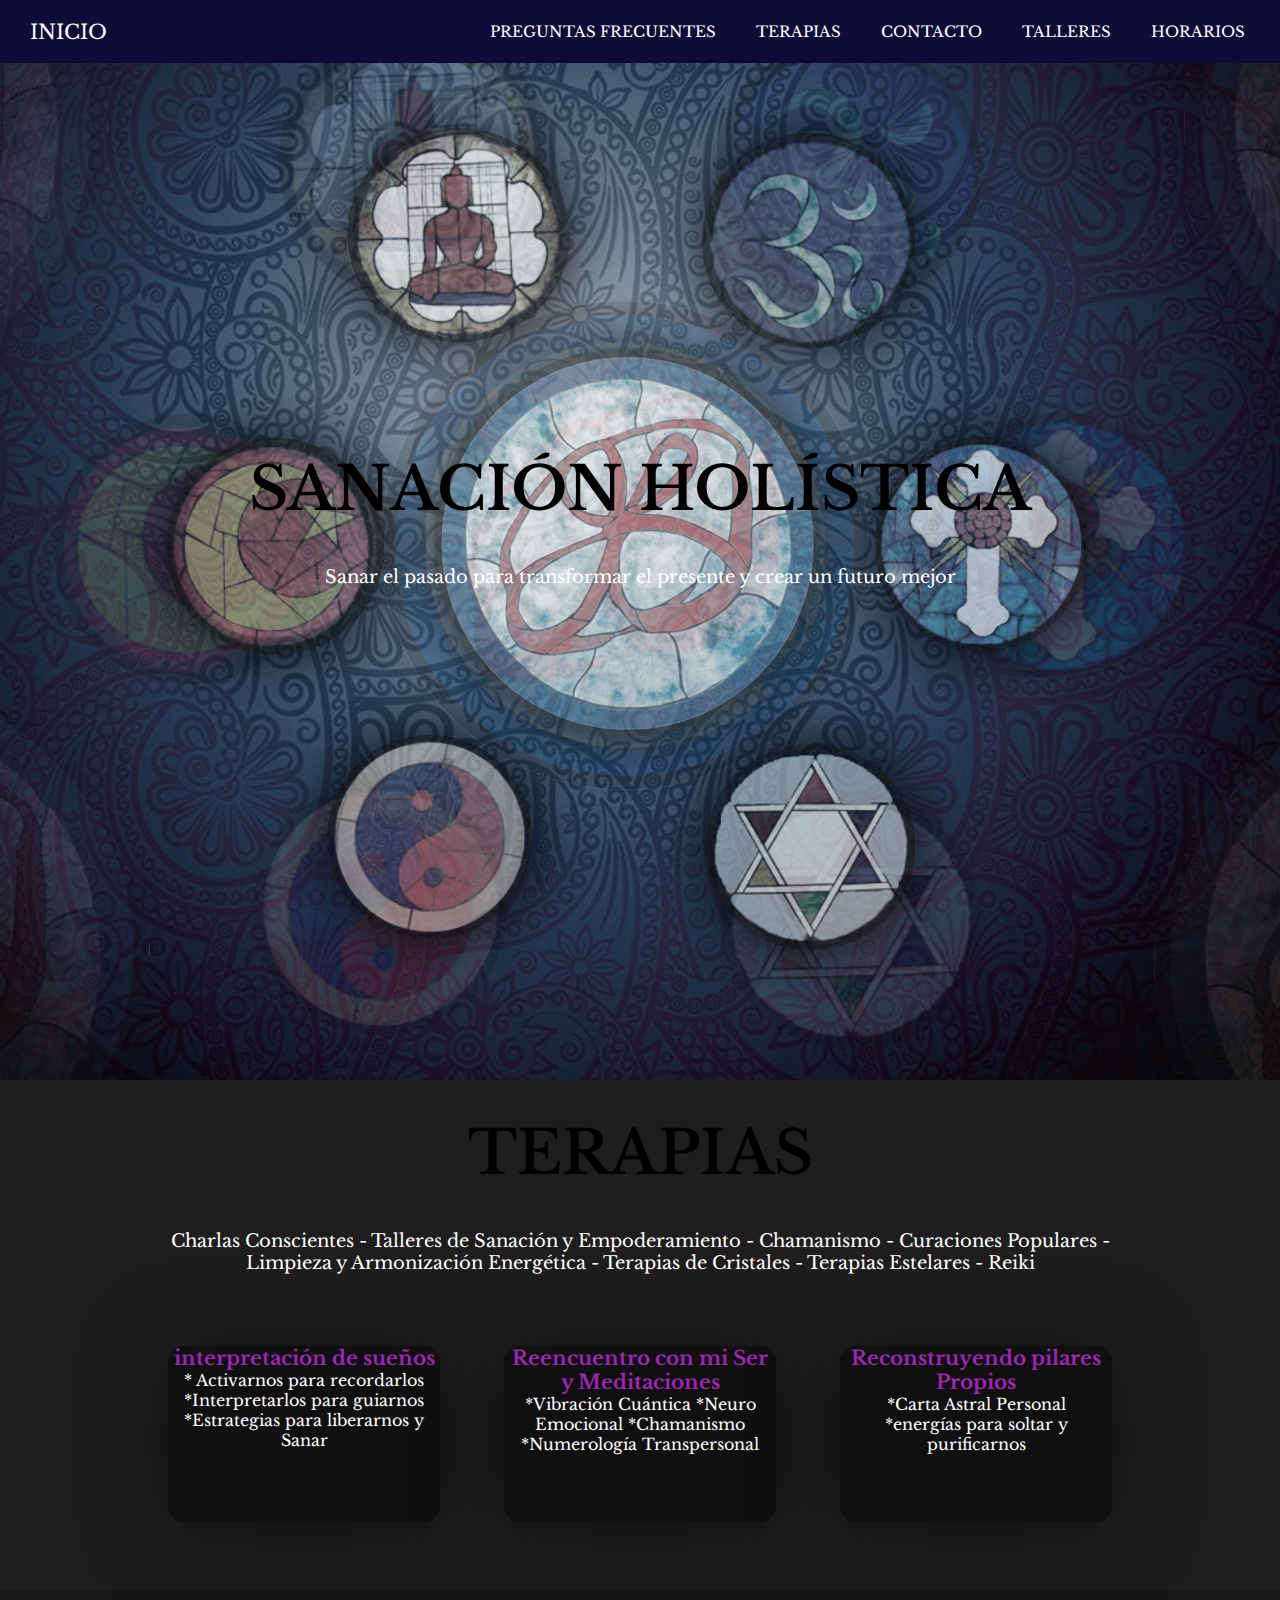
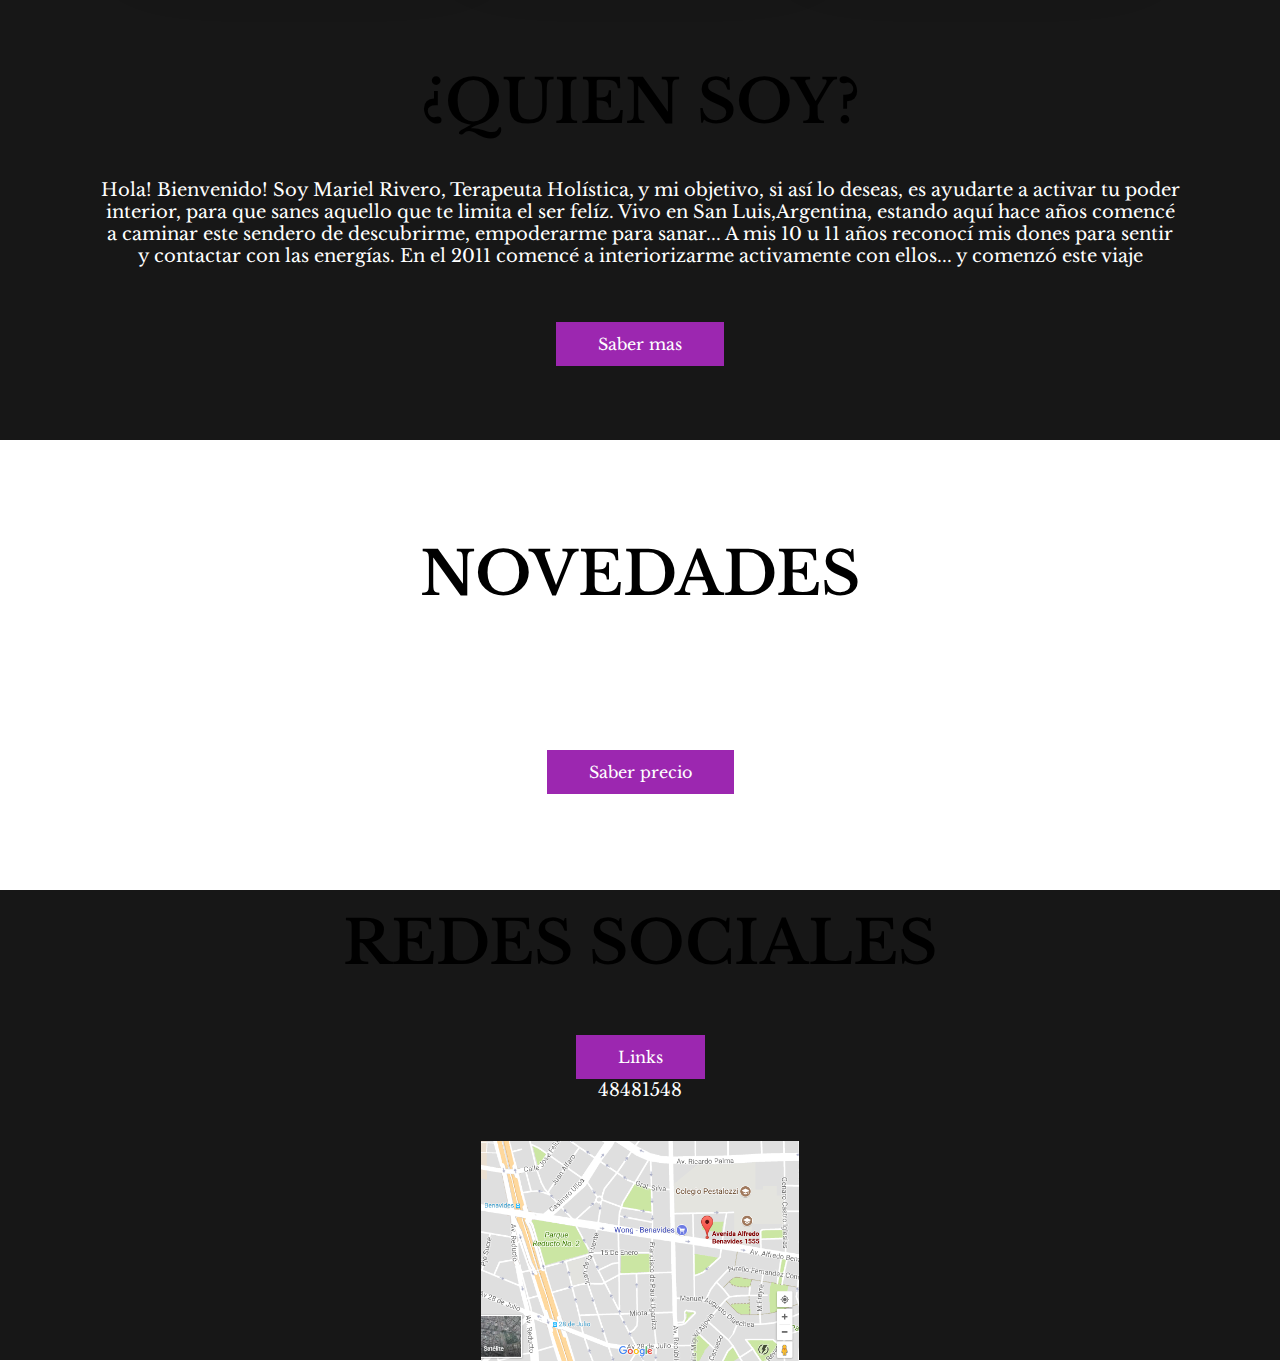
==== index.html @ 66987a34 "primer guardado" ====
<!DOCTYPE html>
<html lang="es">
<head>
    <meta charset="UTF-8">
    <meta http-equiv="X-UA-Compatible" content="IE=edge">
    <meta name="viewport" content="width=device-width, initial-scale=1.0">
    <title>Activa-tu-poder-interior</title>
    <!-- google fonts-->
   <link href="https://fonts.googleapis.com/css2?family=Assistant&family=Libre+Baskerville:ital@1&display=swap" rel="stylesheet">
    <!-- css main-->
    <link rel="stylesheet" href="./css/facha.css">
    <link rel="shortcut icon" href="img/logo-1.png" type="image/x-icon">
    <link href="https://cdn.jsdelivr.net/npm/bootstrap@5.3.0-alpha3/dist/css/bootstrap.min.css" rel="stylesheet"
    integrity="sha384-KK94CHFLLe+nY2dmCWGMq91rCGa5gtU4mk92HdvYe+M/SXH301p5ILy+dN9+nJOZ" crossorigin="anonymous">
</head>
<body>

    <div class="head">

    
        <div class="logo">
            <a href="index.html">inicio</a>
        </div>

        
        <nav class="navbar">
            
            <a href="/paginas/preguntas-frecuentes.html">preguntas frecuentes</a>
            <a href="#">Terapias</a>
            <a href="/paginas/contacto.html">Contacto</a>
            <a href="/paginas/talleres.html">talleres</a>
            <a href="#">horarios</a>
        </nav>

    </div>

    <header class="content header">
        <h2 class="titulo">SANACIÓN HOLÍSTICA</h2>
        <p>
            Sanar el pasado para transformar el presente y crear un futuro mejor
        </p>

        <!--<div class="btn-home">
            <a href="#" class="btn">Saber mas</a>-->
            
        </div>
    </header>

    <section class="content Terapias">

        <h2 class="titulo">Terapias</h2>
        <p>Charlas Conscientes -
            Talleres de Sanación y Empoderamiento -
            Chamanismo -
            Curaciones Populares -
            Limpieza y Armonización Energética -
            Terapias de Cristales -
            Terapias Estelares -
            Reiki</p>
        
        <div class="box-container">

            <div class="box">
                <i class="fab fa-angular"></i>
                <h3>interpretación de sueños</h3>
                <p>* Activarnos para recordarlos
                    *Interpretarlos para guiarnos
                    *Estrategias para liberarnos y Sanar
                </p>
            </div>
            <div class="box">
                <i class="fab fa-apple"></i>
                <h3>Reencuentro con mi Ser y Meditaciones</h3>
                <p>*Vibración Cuántica
                *Neuro Emocional
                *Chamanismo
                *Numerología Transpersonal
                </p>
            </div>
            <div class="box">
                <i class="fab fa-android"></i>
                <h3>Reconstruyendo pilares Propios</h3>
                <p>*Carta Astral Personal
                *energías para soltar y purificarnos
                </p>
            </div>

        </div>

    </section>

    <section class="content about">

        <h2 class="titulo">¿Quien Soy?
        
        </h2>
        <p>Hola! Bienvenido!
            Soy Mariel Rivero, Terapeuta  Holística, y mi objetivo,
            si así lo  deseas, es ayudarte a activar tu poder interior,
            para que sanes aquello que te limita el ser felíz.
            Vivo en San Luis,Argentina, 
            estando aquí hace años comencé a caminar este sendero de descubrirme,
             empoderarme para sanar...
             A mis 10 u 11 años reconocí mis dones para sentir y contactar con las energías.
             En el 2011 comencé a interiorizarme activamente con ellos...  y comenzó este viaje
        </p>

        <a href="#" class="btn">Saber mas</a>

    </section>

    <section class="content price">

        <article class="contain">
            <h2 class="titulo">Novedades</h2>
            <p>Lorem ipsum dolor sit amet consectetur 
                adipisicing elit. Ut soluta similique 
                quia reprehenderit eligendi aliquam. Sit 
                odio impedit quibusdam. Velit corporis, 
                optio debitis quidem ex ipsam rerum dolorem autem sequi.
            </p>

            <a href="#" class="btn">Saber precio</a>

        </article>

    </section>

    <section class="content contact">
        <h2 class="titulo">Redes Sociales</h2>
            <a href="/paginas/redes-sociales.html" class="btn">Links</a>
        <p>48481548</p>
        <figure class="map">
            <img src="img/mapa.png" height="220px" width="100%" alt="mapa">
        </figure>
    </section>
    
</body>
</html>
---- css/facha.css ----
*{
    margin: 0;
    padding: 0;
    border: 0;
    font-family:Libre Baskerville;
    font-size: 100%;
    vertical-align: baseline;
}

body {
    text-align: center;
    font-family: sans-serif;
}

.head {
    display: flex;
    align-items: center;
    justify-content: space-between;
    height: 63px;
    background: #0e0c36;
    position: fixed;
    width: 100%;
    z-index: 100;
}

.navbar {
    display: flex;
    margin-right: 15px;
    
}

.logo {
    margin-left: 30px;
}

.logo a {
    text-decoration: none;
    color: #fff;
    text-transform: uppercase;
    font-size: 20px;
}

.navbar a {
    display: block;
    padding: 20px 20px;
    color: #ffffff;
    text-decoration: none;
    text-transform: uppercase;
    font-size: 15px;
}

.navbar a:hover {
    background: #3f3f3f;
}

.header {
    display: flex;
    justify-content: center;
    align-items: center;

}

.header {
    height: 120vh !important;
    background: url(/../img/imagen-principal.jpg) no-repeat center;
    background-size: cover;
}

.titulo {
    margin-bottom: 40px;
    font-size: 60px;
    font-weight: 600;
    text-transform: uppercase;
    color: #000000;
}

p {
    margin-bottom: 40px;
    font-size: 18px;
    color: #fff;
    padding: 0 100px;
}

.btn {
    display: inline-block;
    margin-top: 15px;
    padding: 10px 40px;
    border: 2px solid #9c27b0;
    color: #fff;
    text-decoration: none;
    background: #9c27b0;
}

.btn:hover {
    background: none;
    
}

.btn-home {
    display: flex;
}

.btn-home a {
    margin: 0 10px;
}


.content {
    height: 50vh;
    display: flex;
    flex-direction: column;
    justify-content: center;
    align-items: center;
}

.Terapias {
    padding: 30px;
    background: #1f1d1d
}

.box-container {
    display: flex;
    justify-content: center;
    flex-wrap: wrap;
    text-align: center;

}

.box-container .box {
    height: 11rem;
    width: 17rem;
    background: #101010;
    text-align: center;
    border-radius: 1rem;
    box-shadow: 0 .3rem 5rem rgba(0, 0 , 0, .5);
    margin: 2rem;   
}

.box-container .box i {
    height: 3rem;
    width: 3rem;
    line-height: 3rem;
    text-align: center;
    border-radius: 50%;
    color: #fff;
    background: #9c27b0;
    font-size: 2rem;
    margin: 1rem 0;

}

.box-container .box h3 {
    font-size: 20px;
    color: #9c27b0;

}

.box-container .box p {
    padding: 0 15px;
    font-size: 16px;
}

.about {
    background: #171717;
}

.price {
    background: url(/../img/quiensoy.jpg) no-repeat center;
    background-attachment: fixed;
    background-size: cover;
    text-align: center;
}


.contact {
    padding-top: 20px;
    background: #171717;
    padding-bottom: 0;
}


@media (max-width: 768px) {

    .title {
        margin-bottom: 0;
        font-size: 40px;
    }

    .sau {
        height: 100vh;
    }

    .navbar {
        display: none;
    }
   
    
}
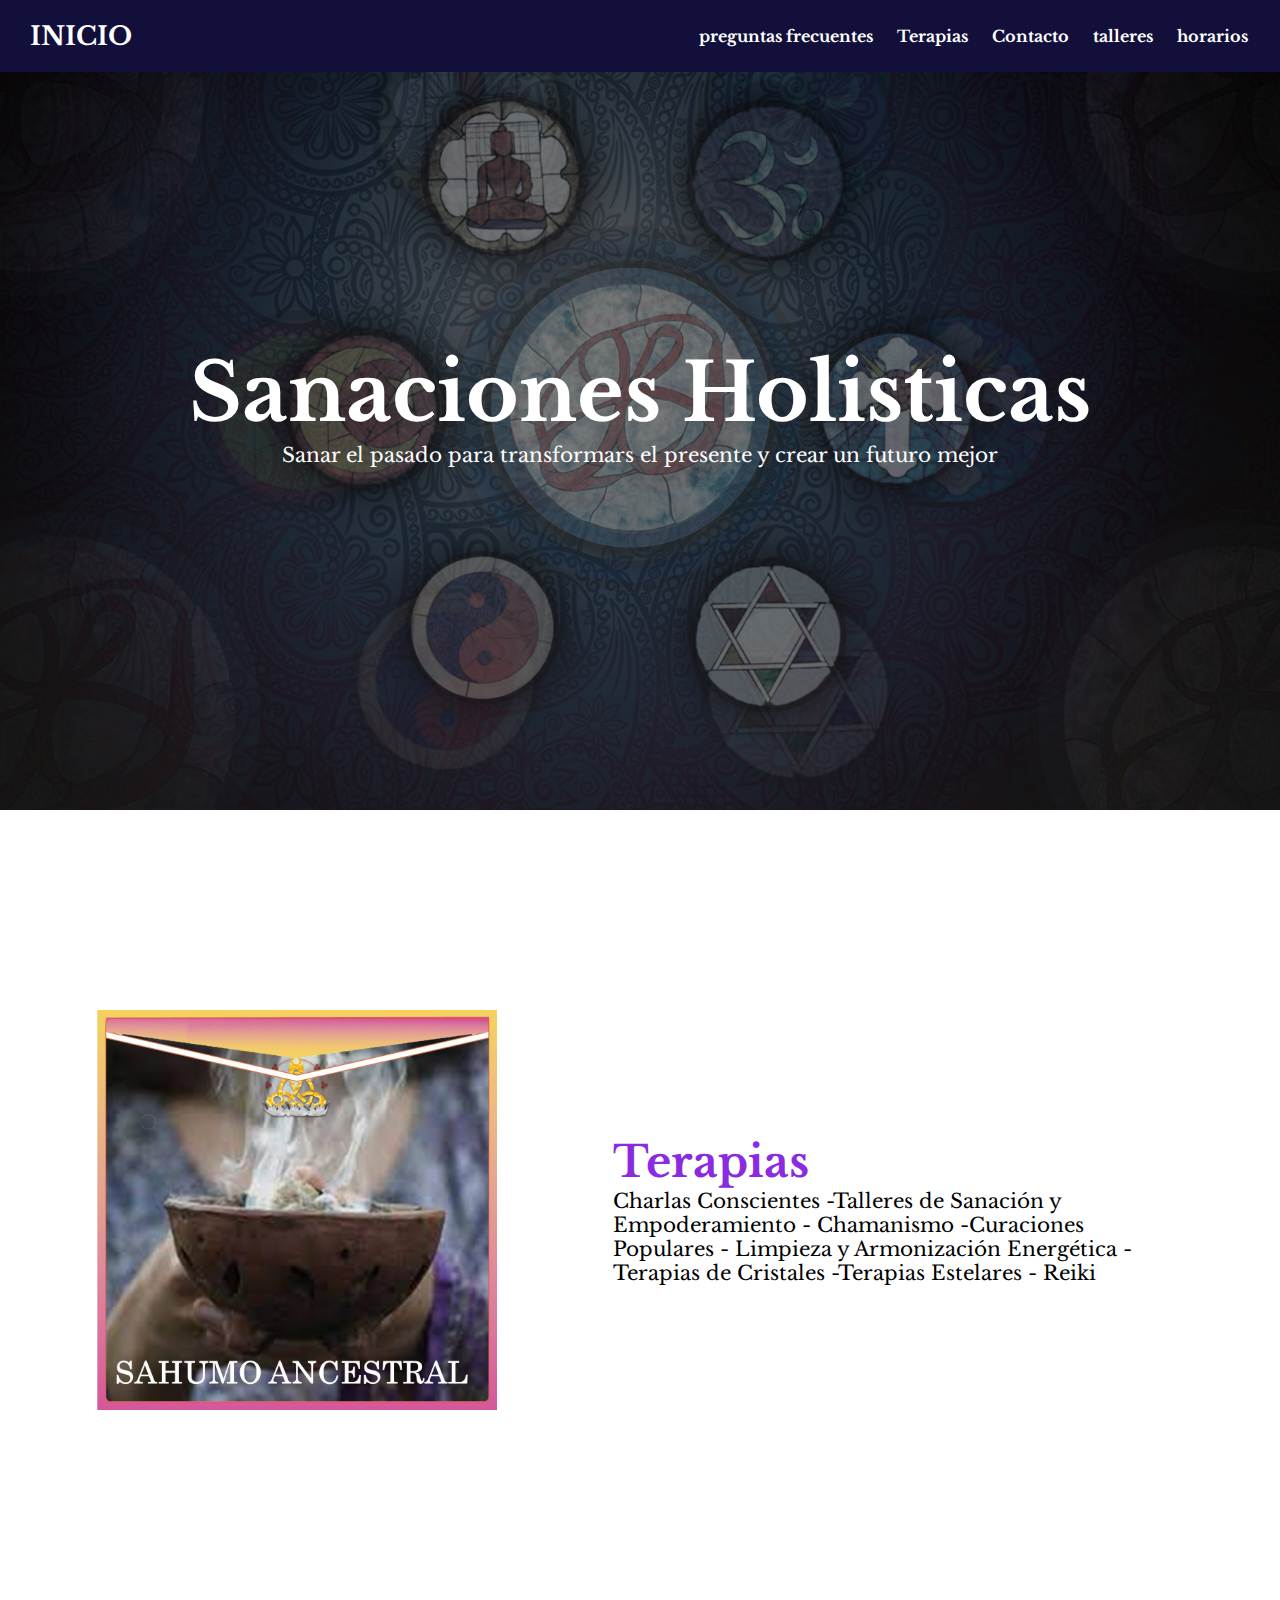
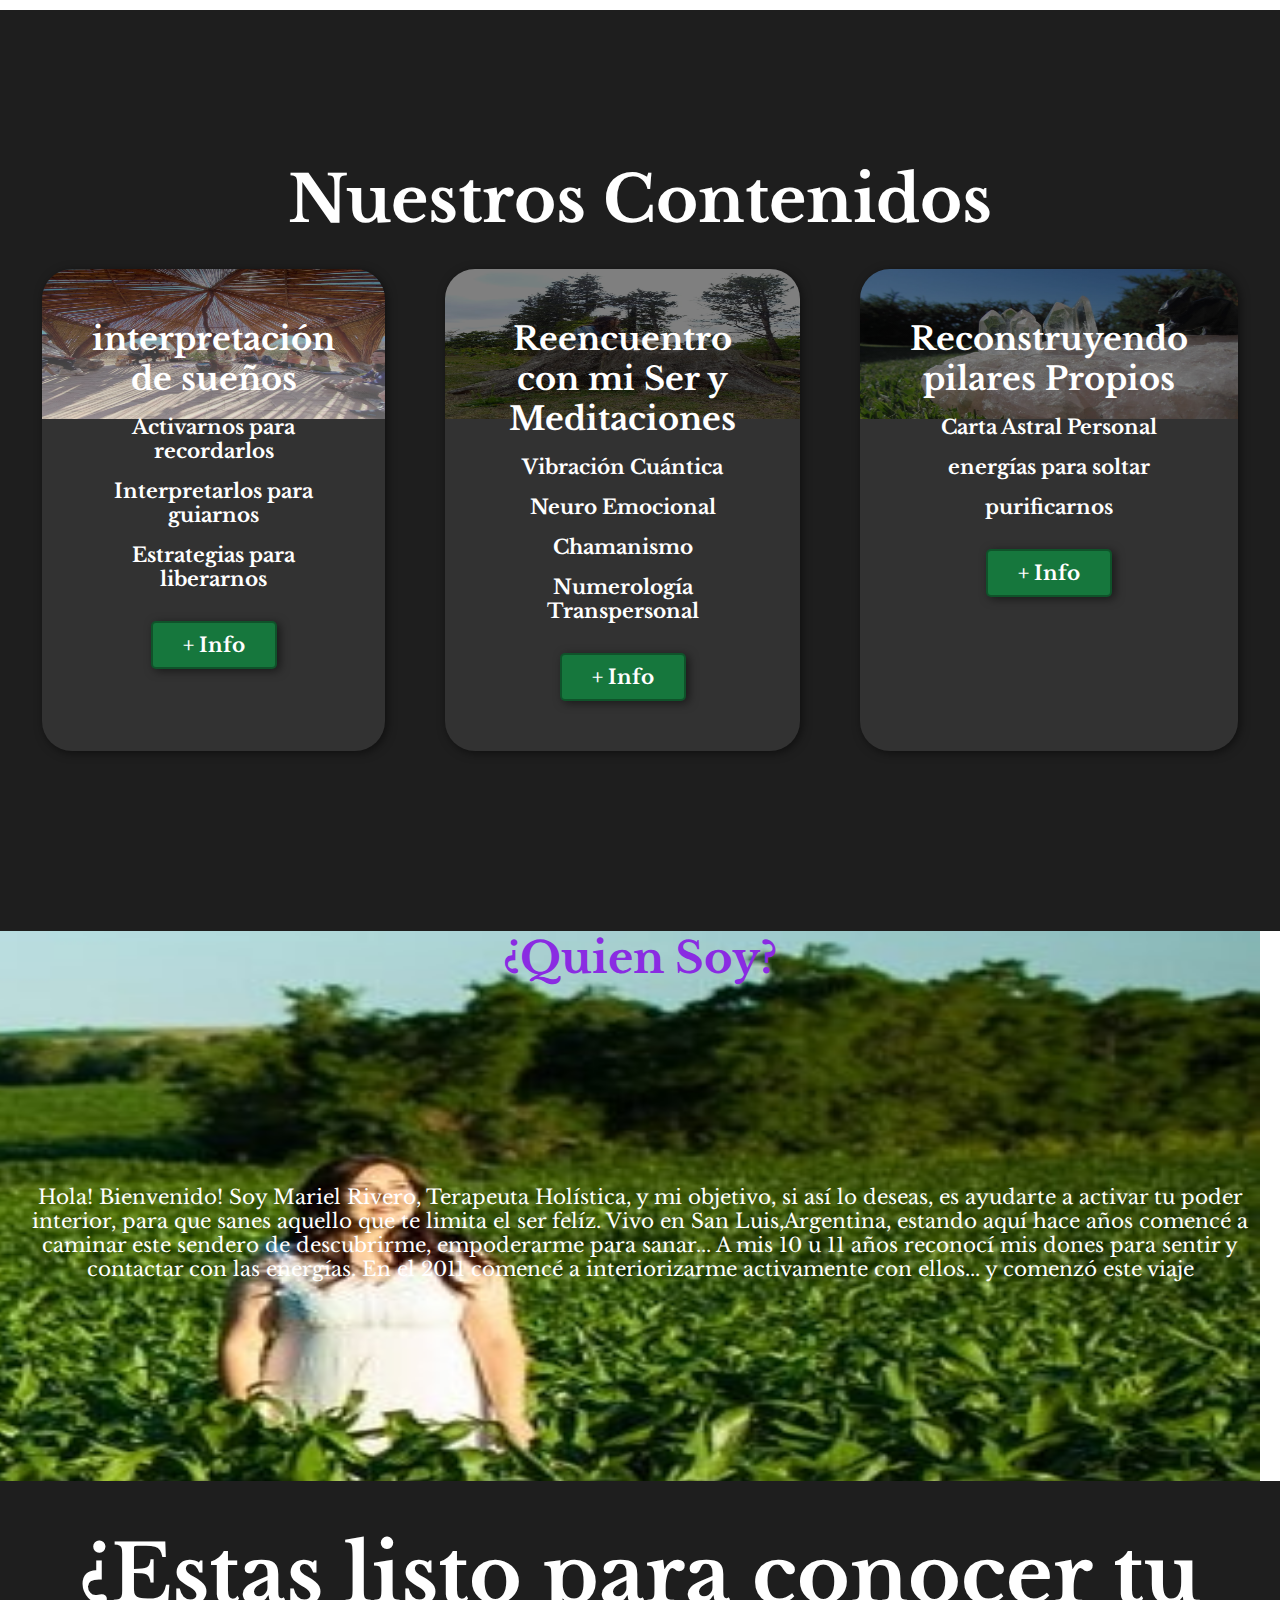
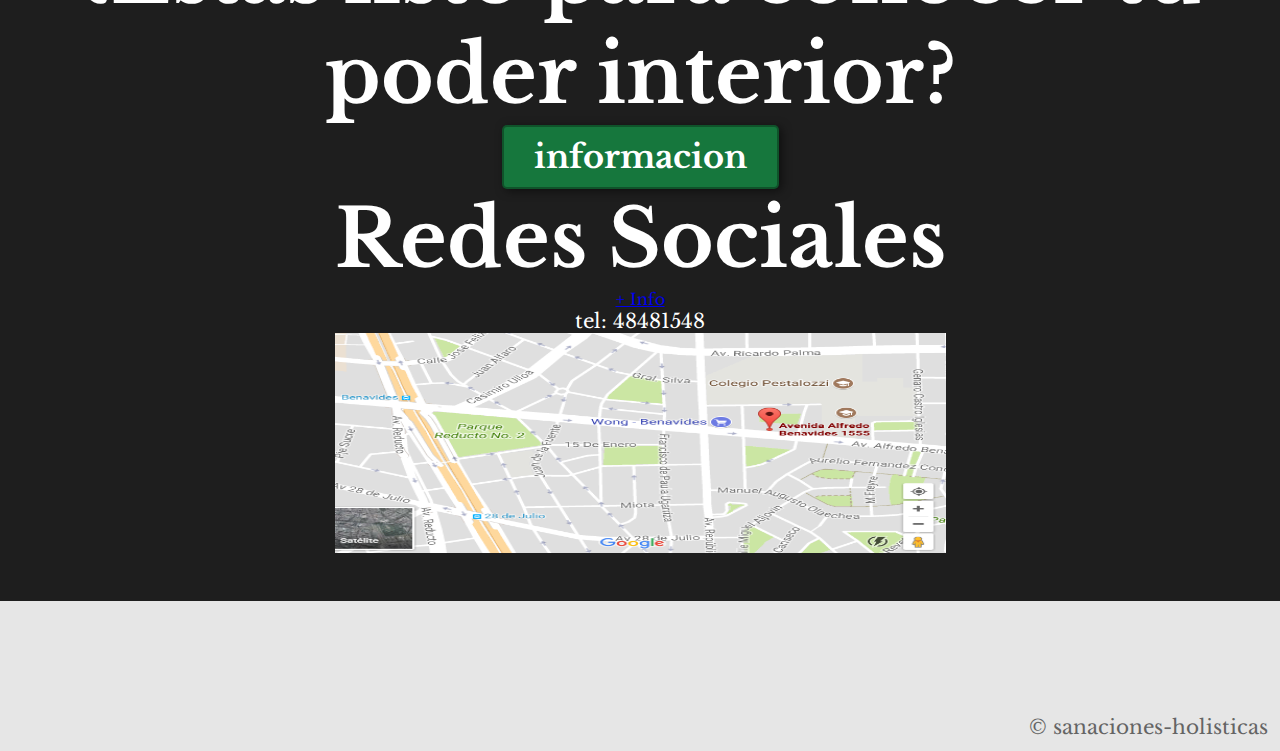
==== commit 491fcc87: "3 commit" ====
--- a/index.html
+++ b/index.html
@@ -14,8 +14,122 @@
     integrity="sha384-KK94CHFLLe+nY2dmCWGMq91rCGa5gtU4mk92HdvYe+M/SXH301p5ILy+dN9+nJOZ" crossorigin="anonymous">
 </head>
 <body>
-
-    <div class="head">
+    <header>
+         <div class="container">
+            <p class="logo">INICIO</p>
+            <nav class="navbar">
+            
+                <a href="/paginas/preguntas-frecuentes.html">preguntas frecuentes</a>
+                <a href="/paginas/terapias.html">Terapias</a>
+                <a href="/paginas/contacto.html">Contacto</a>
+                <a href="/paginas/talleres.html">talleres</a>
+                <a href="#">horarios</a>
+            </nav>
+        </div>
+    </header> 
+    <main>   
+        </section>
+            <section id="hero">
+                <h1 class="titulo">Sanaciones Holisticas</h1>
+                    <p> Sanar el pasado para transformars el presente y crear un futuro mejor
+                    </p>
+                    <!--<button>APLICÁ YA!</button>-->
+            </section>
+
+        <section id="somos-proya">
+            <div class="container">
+                <div class="img-container"></div>
+                <div class="texto">
+
+                    <h2><span class="color-acento">Terapias</span></h2>
+                    <p>Charlas Conscientes -Talleres de Sanación y Empoderamiento -
+                    Chamanismo -Curaciones Populares -
+                    Limpieza y Armonización Energética -
+                    Terapias de Cristales -Terapias Estelares -
+                    Reiki</p>
+                </div>
+            </div>
+        </section>
+
+        <section id="nuestros-contenido">
+            <div class="container">
+                <h2>Nuestros Contenidos</h2>
+                <div class="contenido">
+                        <div class="carta">
+                        <h3>interpretación de sueños</h3>
+                        <ul>
+                            <li> Activarnos para recordarlos</li>
+                            <li> Interpretarlos para guiarnos</li>
+                            <li> Estrategias para liberarnos</li>
+                        </ul>
+                        <button>+ Info</button>
+                </div>
+                <div class="carta">
+                    <h3>Reencuentro con mi Ser y Meditaciones</h3>
+                    <ul>
+                        <li> Vibración Cuántica</li>
+                        <li> Neuro Emocional</li>
+                        <li> Chamanismo</li>
+                        <li> Numerología Transpersonal</li>
+                    </ul>
+                    <button>+ Info</button>
+                </div>
+                <div class="carta">
+                    <h3>Reconstruyendo pilares Propios</h3>
+                    <ul>
+                        <li> Carta Astral Personal </li>
+                        <li> energías para soltar</li>
+                        <li> purificarnos</li>
+                    </ul>
+                    <button>+ Info</button>
+                </div>  
+            </div>
+        </div>
+        </section>
+    </main>
+    <section id="quien-soy">
+        <div class="container">
+            <h2><span class="color-acento">¿Quien Soy?</span></h2>
+                <p>Hola! Bienvenido! Soy Mariel Rivero,
+                     Terapeuta Holística, y mi objetivo,
+                      si así lo deseas, es ayudarte a activar
+                       tu poder interior, para que sanes aquello 
+                       que te limita el ser felíz. 
+                       Vivo en San Luis,Argentina,
+                        estando aquí hace años comencé 
+                        a caminar este sendero de descubrirme, 
+                        empoderarme para sanar... 
+                        A mis 10 u 11 años reconocí mis 
+                        dones para sentir y contactar con las energías.
+                         En el 2011 comencé a interiorizarme
+                          activamente con ellos... y comenzó este viaje
+                 </p>
+        </div>
+    </section>
+
+    <section id="final">
+        <h2>¿Estas listo para conocer tu poder interior?</h2>
+        <button>informacion</button>
+    
+        <div class="content contact">
+            <h2 class="titulo">Redes Sociales</h2>
+             <a href="/paginas/redes-sociales.html">+ Info</a>
+            
+                <p>tel: 48481548</p>
+                <figure class="map">
+                <img src="img/mapa.png" height="220px" width="100%" alt="mapa">
+                </figure>
+        </div>
+    </section>
+    <footer>
+        <div class="container">
+            <p>&copy; sanaciones-holisticas</p>
+        </div>
+    </footer>
+</body>
+</html>
+    
+            <!--<div class="head">
 
     
         <div class="logo">
@@ -23,18 +137,11 @@
         </div>
 
         
-        <nav class="navbar">
-            
-            <a href="/paginas/preguntas-frecuentes.html">preguntas frecuentes</a>
-            <a href="#">Terapias</a>
-            <a href="/paginas/contacto.html">Contacto</a>
-            <a href="/paginas/talleres.html">talleres</a>
-            <a href="#">horarios</a>
-        </nav>
+       
 
     </div>
 
-    <header class="content header">
+    
         <h2 class="titulo">SANACIÓN HOLÍSTICA</h2>
         <p>
             Sanar el pasado para transformar el presente y crear un futuro mejor
@@ -43,10 +150,10 @@
         <!--<div class="btn-home">
             <a href="#" class="btn">Saber mas</a>-->
             
-        </div>
-    </header>
-
-    <section class="content Terapias">
+       
+    
+
+    <!--<section class="content Terapias">
 
         <h2 class="titulo">Terapias</h2>
         <p>Charlas Conscientes -
--- a/css/facha.css
+++ b/css/facha.css
@@ -1,4 +1,5 @@
 *{
+    box-sizing: border-box;
     margin: 0;
     padding: 0;
     border: 0;
@@ -8,191 +9,357 @@
 }
 
 body {
+
     text-align: center;
     font-family: sans-serif;
 }
-
-.head {
-    display: flex;
+h1{ font-size: 5em;}
+h2{ font-size: 2.7em;}
+h3{ font-size: 2em;}
+p{ font-size: 1.25em;}
+ul{ list-style: none;}
+li{ font-size: 1.25em;}
+
+button{
+    font-size: 1.25em;
+    font-weight: bold;
+    padding: 10px 30px;
+    border-radius: 5px;
+    border: 2px solid rgba(0,0,0,0.3);
+    box-shadow: 3px 2px 10px rgba(0,0,0,0.5);
+    color: white;
+    background-color: rgb(22, 119, 61);
+}
+
+button:hover{
+    background-color: rgb(38, 217, 240);
+}
+
+.container{
+    max-width: 1400px;
+    margin: auto;
+    
+}
+
+.color-acento{ color:blueviolet; }
+
+header{
+    background-color: rgb(18, 16, 59);
+    
+}
+
+header .logo{
+   
+    margin: 0;
+    padding: 20px 30px;
+    font-weight: bold;
+    color: rgb(255, 255, 255);
+    font-size: 1.6em;
+
+}
+
+header .container{
+    display: flex;
+    flex-direction: column;
     align-items: center;
-    justify-content: space-between;
-    height: 63px;
-    background: #0e0c36;
-    position: fixed;
-    width: 100%;
-    z-index: 100;
-}
-
-.navbar {
-    display: flex;
-    margin-right: 15px;
-    
-}
-
-.logo {
-    margin-left: 30px;
-}
-
-.logo a {
+}
+
+header nav{
+    display: flex;
+    flex-direction: column;
+    text-align: center;
+    padding-bottom: 25px;
+}
+
+header a{
+    padding: 5px 12px;
     text-decoration: none;
-    color: #fff;
-    text-transform: uppercase;
-    font-size: 20px;
-}
-
-.navbar a {
-    display: block;
-    padding: 20px 20px;
-    color: #ffffff;
-    text-decoration: none;
-    text-transform: uppercase;
-    font-size: 15px;
-}
-
-.navbar a:hover {
-    background: #3f3f3f;
-}
-
-.header {
-    display: flex;
+    font-weight: bold;
+    color: rgb(255, 255, 255);
+}
+
+header a:hover{
+    color: blueviolet;
+}
+
+
+#hero{
+    display: flex;
+    align-items: center;
     justify-content: center;
-    align-items: center;
-
-}
-
-.header {
-    height: 120vh !important;
-    background: url(/../img/imagen-principal.jpg) no-repeat center;
+    text-align: center;
+    flex-direction: column;
+    height: 90vh;
+    background-image: linear-gradient(
+        0deg,
+        rgba(33, 32, 32, 0.5),
+        rgba(0, 0, 0, 0.5)
+    )
+    ,url("/../img/imagen-principal.png");
+    background-repeat: no-repeat;
     background-size: cover;
-}
-
-.titulo {
-    margin-bottom: 40px;
-    font-size: 60px;
-    font-weight: 600;
-    text-transform: uppercase;
-    color: #000000;
-}
-
-p {
-    margin-bottom: 40px;
-    font-size: 18px;
-    color: #fff;
-    padding: 0 100px;
-}
-
-.btn {
-    display: inline-block;
-    margin-top: 15px;
-    padding: 10px 40px;
-    border: 2px solid #9c27b0;
-    color: #fff;
-    text-decoration: none;
-    background: #9c27b0;
-}
-
-.btn:hover {
-    background: none;
-    
-}
-
-.btn-home {
-    display: flex;
-}
-
-.btn-home a {
-    margin: 0 10px;
-}
-
-
-.content {
-    height: 50vh;
+    background-position: center center;
+}
+
+#hero h1{
+    color: rgb(255, 255, 255);
+}
+#hero p{
+    color: white;
+}
+
+#hero button{
+    font-size: 1em;
+}
+
+#somos-proya .container{
+    text-align: center;
+    padding: 200px 12px;
+}
+
+#nuestros-contenido{
+    background-color: rgb(30,30,30);
+    color: white;
+    text-align: center;
+}
+
+#nuestros-contenido .container{
+    padding: 150px 12px;
+}
+
+#nuestros-contenido h2{
+    margin-top: 0;
+    font-size: 3.2em;
+}
+
+#nuestros-contenido ul{
+    color: rgb(255, 255, 255); ;
+}
+#nuestros-contenido li{
+    margin: 16px 0px;
+    font-weight: bold;
+}
+#nuestros-contenido .carta{
+    background-position: center center;
+    background-size: cover;
+    padding: 50px 0px;
+    margin: 30px;
+    border-radius: 30px;
+}
+
+.carta:first-child{
+    background-image: linear-gradient(
+        0deg,
+        rgba(210, 205, 205, 0.5),
+        rgba(0,0,0,0.5)
+    )
+    ,url("/../img/interpretacion-de-sueños.png");
+
+}
+
+.carta:nth-child(2){
+    background-image: linear-gradient(
+        0deg,
+        rgba(0,0,0,0.5),
+        rgba(0,0,0,0.5)
+    )
+    ,url("/../img/meditacion.png");
+}
+
+.carta:nth-child(3){
+    background-image: linear-gradient(
+        0deg,
+        rgba(0,0,0,0.5),
+        rgba(0,0,0,0.5)
+    )
+    ,url("/../img/pilares.png");
+
+}
+
+#caracteristicas .container{
+    text-align: center;
+    padding: 250px 12px;
+}
+
+#caracteristicas p{
+    margin: 16px 0px;
+    font-weight: bold;
+}
+
+#final{
     display: flex;
     flex-direction: column;
     justify-content: center;
     align-items: center;
-}
-
-.Terapias {
-    padding: 30px;
-    background: #1f1d1d
-}
-
-.box-container {
+    text-align: center;
+    background-color: rgb(30,30,30);
+    color: white;
+    height: 80vh;
+}
+
+#final h2{
+    font-size: 6vw;
+}
+
+#final button{
+    font-size: 5vw;
+}
+
+footer{
+    background-color: rgb(230,230,230);
+}
+
+footer p{
+    margin: 0;
+    padding: 12px;
+    color: rgb(100,100,100);
+}
+
+footer .container{
+    height: 150px;
     display: flex;
     justify-content: center;
-    flex-wrap: wrap;
-    text-align: center;
-
-}
-
-.box-container .box {
-    height: 11rem;
-    width: 17rem;
-    background: #101010;
-    text-align: center;
-    border-radius: 1rem;
-    box-shadow: 0 .3rem 5rem rgba(0, 0 , 0, .5);
-    margin: 2rem;   
-}
-
-.box-container .box i {
-    height: 3rem;
-    width: 3rem;
-    line-height: 3rem;
-    text-align: center;
-    border-radius: 50%;
-    color: #fff;
-    background: #9c27b0;
-    font-size: 2rem;
-    margin: 1rem 0;
-
-}
-
-.box-container .box h3 {
-    font-size: 20px;
-    color: #9c27b0;
-
-}
-
-.box-container .box p {
-    padding: 0 15px;
-    font-size: 16px;
-}
-
-.about {
-    background: #171717;
-}
-
-.price {
-    background: url(/../img/quiensoy.jpg) no-repeat center;
-    background-attachment: fixed;
-    background-size: cover;
-    text-align: center;
-}
-
-
-.contact {
-    padding-top: 20px;
-    background: #171717;
-    padding-bottom: 0;
-}
-
-
-@media (max-width: 768px) {
-
-    .title {
-        margin-bottom: 0;
-        font-size: 40px;
-    }
-
-    .sau {
-        height: 100vh;
-    }
-
-    .navbar {
-        display: none;
-    }
-   
-    
-}
+    align-items: flex-end;
+}
+
+@media (min-width: 850px){
+    header{
+        position: fixed;
+        width: 100%;
+    }
+
+    header .container{
+        flex-direction: row;
+        justify-content: space-between;
+    }
+
+    header nav{
+        flex-direction: row;
+        padding-bottom: 0;
+        padding-right: 20px;
+    }
+
+    #hero h1{
+        font-size: 5em;
+    }
+
+    #somos-proya .container{
+        display: flex;
+        justify-content: space-evenly;
+    }
+
+    #somos-proya .texto{
+        width: 50%;
+        max-width: 600px;
+        text-align: initial;
+        padding-left: 30px;
+        display: flex;
+        flex-direction: column;
+        justify-content: center;
+    }
+
+    #somos-proya h2{
+        margin-top: 0px;
+    }
+
+    #somos-proya .img-container{
+        background-image: url("/../img/terapias.png");
+        background-size: cover;
+        background-position: center center;
+        height: 400px;
+        width: 400px; 
+    }
+
+    #nuestros-contenido .contenido{
+        display: flex;
+        justify-content: center;
+    }
+
+    #nuestros-contenido ul{
+        display: block;
+        margin-bottom: 30px;
+    }
+
+    #nuestros-contenido h2{
+        font-size: 4em;
+    }
+
+    #nuestros-contenido h3{
+        margin-top: 0;
+    }
+
+    #nuestros-contenido .carta{
+        padding: 50px;
+        background-size: 100% 150px;
+        background-repeat: no-repeat;
+        background-position-y: 0;
+        background-color: rgba(50, 50, 50, 1);
+        box-shadow: 2px 2px 10px rgba(0,0,0,0.5);
+    }
+
+    .carta:first-child{
+        background-image: linear-gradient(
+            0deg,
+            rgba(0,0,0,0.5),
+            rgba(0,0,0,0.5)
+        )
+        ,urlurl("/../img/interpretacion-de-sueños.png");
+
+    }
+
+    .carta:nth-child(2){
+        background-image: linear-gradient(
+            0deg,
+            rgba(0,0,0,0.5),
+            rgba(0,0,0,0.5)
+        )
+        ,url("/../img/meditacion.png");
+    }
+
+    .carta:nth-child(3){
+        background-image: linear-gradient(
+            0deg,
+            rgba(0,0,0,0.5),
+            rgba(0,0,0,0.5)
+        )
+        ,url("/../img/pilares.png");
+
+    }
+
+    #quien-soy{
+        background-image: url("/../img/quiensoy.png");
+        background-repeat: no-repeat;
+        background-size: 1740px 680px;
+        background-position: calc(100vw - 1760px);
+    }
+
+    #quien-soy .container{
+        text-align: center;
+        
+    }
+
+    #quien-soy p{
+        
+        text-align: center;
+        padding: 200px 12px;
+        color: rgb(255, 255, 255);
+    }
+
+    #final h2{
+        font-size: 5em;
+    }
+
+    #final button{
+        font-size: 2em;
+    }
+
+    footer .container{
+        justify-content: flex-end;
+    }
+}
+
+@media (min-width: 1200px) {
+    #caracteristicas{
+        background-position-x: calc(100vw - 800px);
+    }
+}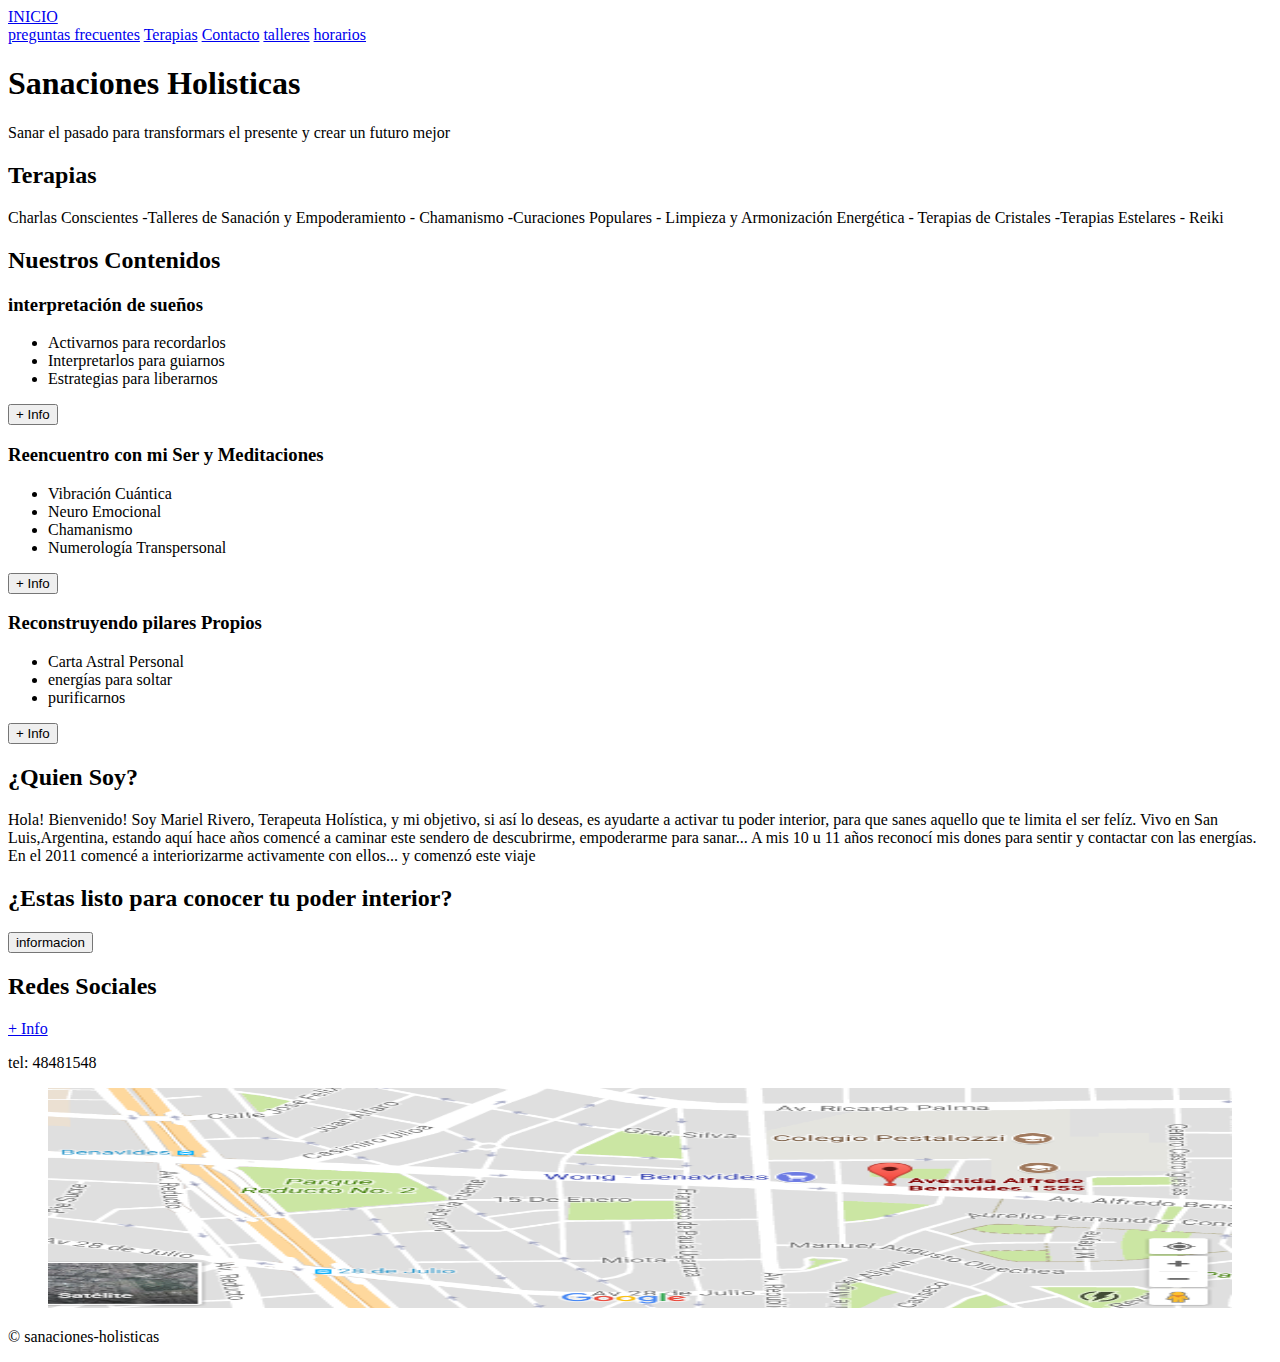
==== commit 3e4f283c: "Updated" ====
--- a/index.html
+++ b/index.html
@@ -8,7 +8,7 @@
     <!-- google fonts-->
    <link href="https://fonts.googleapis.com/css2?family=Assistant&family=Libre+Baskerville:ital@1&display=swap" rel="stylesheet">
     <!-- css main-->
-    <link rel="stylesheet" href="./css/facha.css">
+    <link rel="stylesheet" href="./css/style.css">
     <link rel="shortcut icon" href="img/logo-1.png" type="image/x-icon">
     <link href="https://cdn.jsdelivr.net/npm/bootstrap@5.3.0-alpha3/dist/css/bootstrap.min.css" rel="stylesheet"
     integrity="sha384-KK94CHFLLe+nY2dmCWGMq91rCGa5gtU4mk92HdvYe+M/SXH301p5ILy+dN9+nJOZ" crossorigin="anonymous">
@@ -16,13 +16,14 @@
 <body>
     <header>
          <div class="container">
-            <p class="logo">INICIO</p>
+            
+            <a href="../index.html" class="logo">INICIO</a>
             <nav class="navbar">
             
-                <a href="/paginas/preguntas-frecuentes.html">preguntas frecuentes</a>
-                <a href="/paginas/terapias.html">Terapias</a>
-                <a href="/paginas/contacto.html">Contacto</a>
-                <a href="/paginas/talleres.html">talleres</a>
+                <a href="./pages/preguntas-frecuentes.html">preguntas frecuentes</a>
+                <a href="./pages/terapias.html">Terapias</a>
+                <a href="./pages/contacto.html">Contacto</a>
+                <a href="./pages/talleres.html">talleres</a>
                 <a href="#">horarios</a>
             </nav>
         </div>
@@ -128,119 +129,4 @@
     </footer>
 </body>
 </html>
-    
-            <!--<div class="head">
-
-    
-        <div class="logo">
-            <a href="index.html">inicio</a>
-        </div>
-
-        
-       
-
-    </div>
-
-    
-        <h2 class="titulo">SANACIÓN HOLÍSTICA</h2>
-        <p>
-            Sanar el pasado para transformar el presente y crear un futuro mejor
-        </p>
-
-        <!--<div class="btn-home">
-            <a href="#" class="btn">Saber mas</a>-->
-            
-       
-    
-
-    <!--<section class="content Terapias">
-
-        <h2 class="titulo">Terapias</h2>
-        <p>Charlas Conscientes -
-            Talleres de Sanación y Empoderamiento -
-            Chamanismo -
-            Curaciones Populares -
-            Limpieza y Armonización Energética -
-            Terapias de Cristales -
-            Terapias Estelares -
-            Reiki</p>
-        
-        <div class="box-container">
-
-            <div class="box">
-                <i class="fab fa-angular"></i>
-                <h3>interpretación de sueños</h3>
-                <p>* Activarnos para recordarlos
-                    *Interpretarlos para guiarnos
-                    *Estrategias para liberarnos y Sanar
-                </p>
-            </div>
-            <div class="box">
-                <i class="fab fa-apple"></i>
-                <h3>Reencuentro con mi Ser y Meditaciones</h3>
-                <p>*Vibración Cuántica
-                *Neuro Emocional
-                *Chamanismo
-                *Numerología Transpersonal
-                </p>
-            </div>
-            <div class="box">
-                <i class="fab fa-android"></i>
-                <h3>Reconstruyendo pilares Propios</h3>
-                <p>*Carta Astral Personal
-                *energías para soltar y purificarnos
-                </p>
-            </div>
-
-        </div>
-
-    </section>
-
-    <section class="content about">
-
-        <h2 class="titulo">¿Quien Soy?
-        
-        </h2>
-        <p>Hola! Bienvenido!
-            Soy Mariel Rivero, Terapeuta  Holística, y mi objetivo,
-            si así lo  deseas, es ayudarte a activar tu poder interior,
-            para que sanes aquello que te limita el ser felíz.
-            Vivo en San Luis,Argentina, 
-            estando aquí hace años comencé a caminar este sendero de descubrirme,
-             empoderarme para sanar...
-             A mis 10 u 11 años reconocí mis dones para sentir y contactar con las energías.
-             En el 2011 comencé a interiorizarme activamente con ellos...  y comenzó este viaje
-        </p>
-
-        <a href="#" class="btn">Saber mas</a>
-
-    </section>
-
-    <section class="content price">
-
-        <article class="contain">
-            <h2 class="titulo">Novedades</h2>
-            <p>Lorem ipsum dolor sit amet consectetur 
-                adipisicing elit. Ut soluta similique 
-                quia reprehenderit eligendi aliquam. Sit 
-                odio impedit quibusdam. Velit corporis, 
-                optio debitis quidem ex ipsam rerum dolorem autem sequi.
-            </p>
-
-            <a href="#" class="btn">Saber precio</a>
-
-        </article>
-
-    </section>
-
-    <section class="content contact">
-        <h2 class="titulo">Redes Sociales</h2>
-            <a href="/paginas/redes-sociales.html" class="btn">Links</a>
-        <p>48481548</p>
-        <figure class="map">
-            <img src="img/mapa.png" height="220px" width="100%" alt="mapa">
-        </figure>
-    </section>
-    
-</body>
-</html>+ 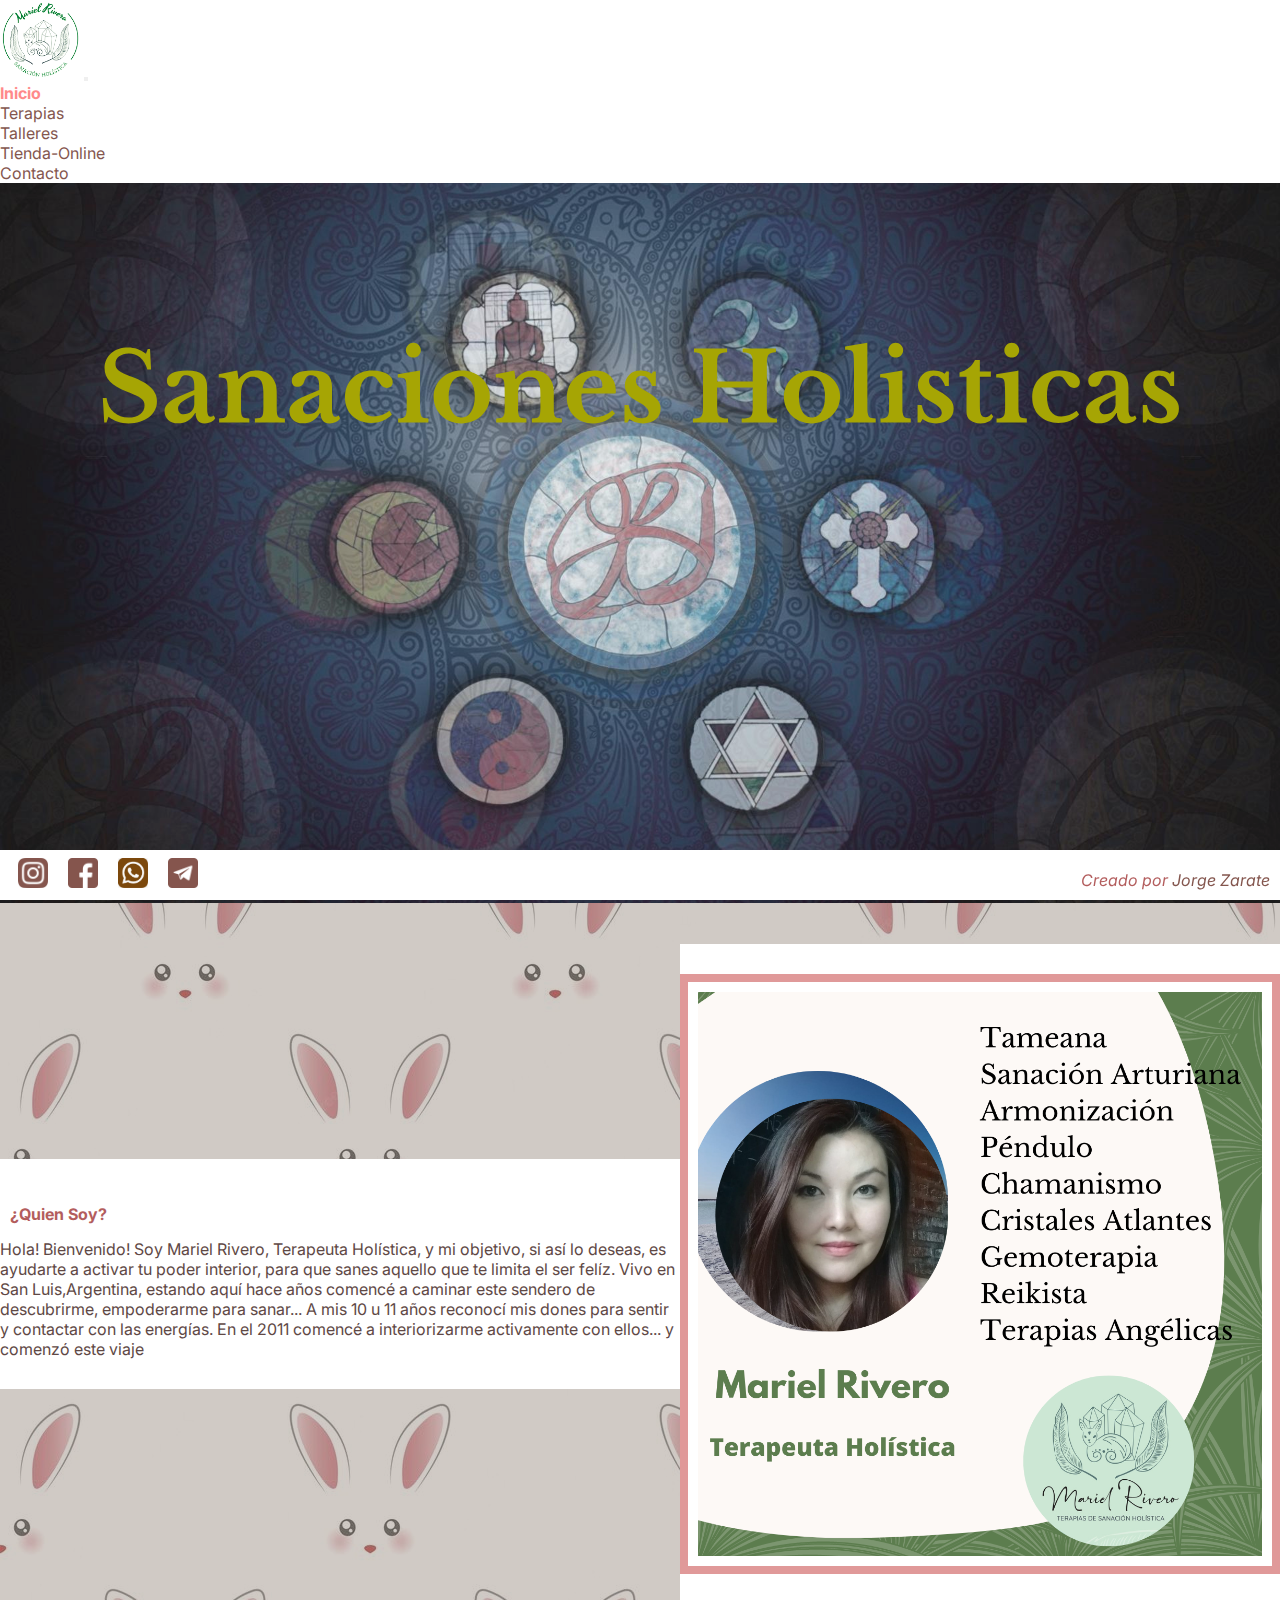
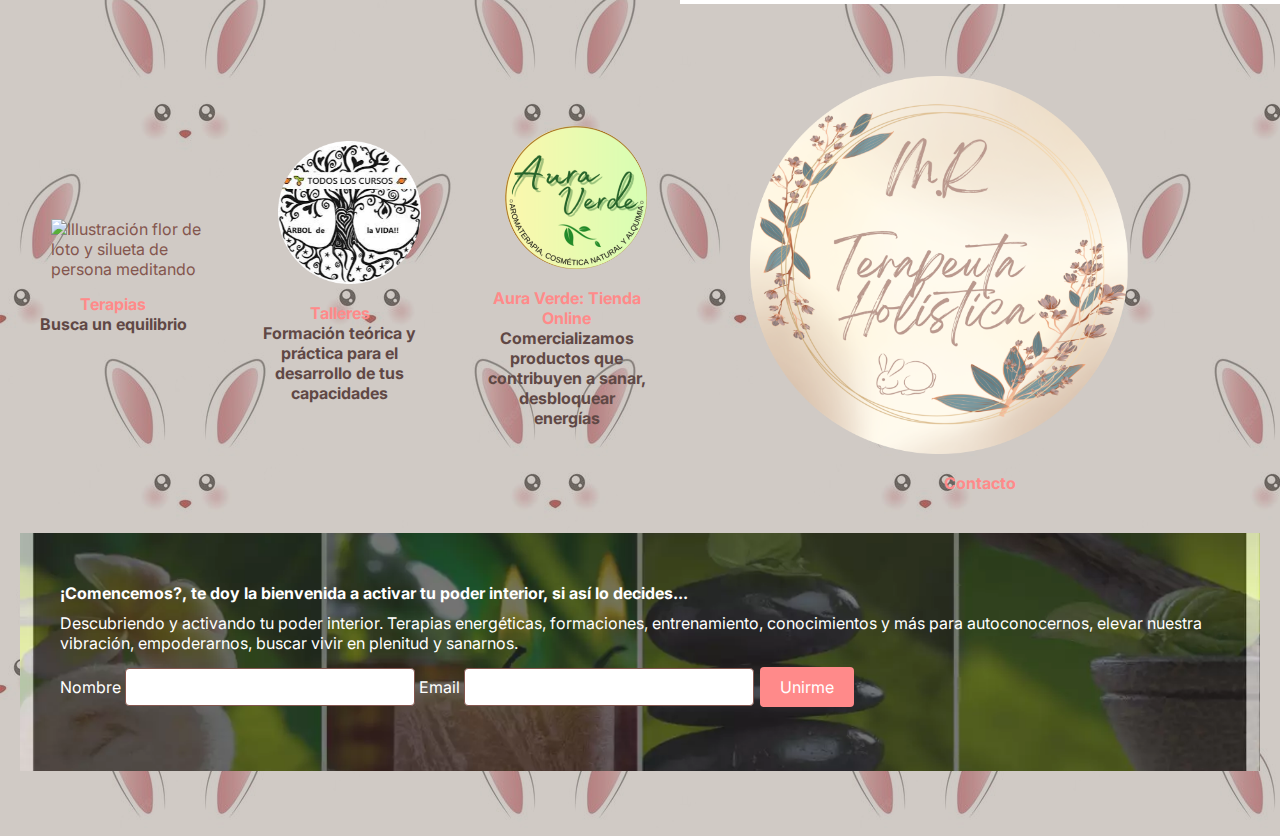
==== commit 8153df2e: "3 entrega" ====
--- a/index.html
+++ b/index.html
@@ -5,128 +5,162 @@
     <meta http-equiv="X-UA-Compatible" content="IE=edge">
     <meta name="viewport" content="width=device-width, initial-scale=1.0">
     <title>Activa-tu-poder-interior</title>
+    <meta name="description" content="Conejo Holistico es un espacio con información útil, para buscar el equilibrio y mejorar tu vida">
+    <meta name="keywords" content="Sanaciones, terapias, aromaterapias">
+    <link rel="preconnect" href="https://fonts.googleapis.com">
+    <link rel="preconnect" href="https://fonts.gstatic.com" crossorigin>
     <!-- google fonts-->
-   <link href="https://fonts.googleapis.com/css2?family=Assistant&family=Libre+Baskerville:ital@1&display=swap" rel="stylesheet">
+    <link href="https://fonts.googleapis.com/css2?family=Inter:wght@100;400;600&display=swap" rel="stylesheet">
+    <link href="https://cdn.jsdelivr.net/npm/bootstrap@5.2.1/dist/css/bootstrap.min.css" rel="stylesheet" integrity="sha384-iYQeCzEYFbKjA/T2uDLTpkwGzCiq6soy8tYaI1GyVh/UjpbCx/TYkiZhlZB6+fzT" crossorigin="anonymous">
     <!-- css main-->
     <link rel="stylesheet" href="./css/style.css">
-    <link rel="shortcut icon" href="img/logo-1.png" type="image/x-icon">
-    <link href="https://cdn.jsdelivr.net/npm/bootstrap@5.3.0-alpha3/dist/css/bootstrap.min.css" rel="stylesheet"
-    integrity="sha384-KK94CHFLLe+nY2dmCWGMq91rCGa5gtU4mk92HdvYe+M/SXH301p5ILy+dN9+nJOZ" crossorigin="anonymous">
+    <link rel="shortcut icon" href="imagenes/logo.png" type="image/x-icon">
+    
 </head>
+
 <body>
+
     <header>
-         <div class="container">
+
+        <nav class="navbar navbar-expand-sm sticky-top">
+            <div class="container-fluid">
+              <a class="navbar-brand" href="index.html"><img src="imagenes/logo.png" alt="Logo" style="width:80px;"> </a>
+              <button class="navbar-toggler" type="button" data-bs-toggle="collapse" data-bs-target="#collapsibleNavbar">
+                <span class="navbar-toggler-icon"></span>
+              </button>
+              <div class="collapse navbar-collapse justify-content-end" id="collapsibleNavbar">
+                <ul class="navbar-nav">
+                  <li class="nav-item">
+                    <a class="nav-link activo" href="index.html">Inicio</a>
+                  </li>
+                  <li class="nav-item">
+                    <a class="nav-link" href="paginas/Terapias.html">Terapias</a>
+                  </li>
+                  <li class="nav-item">
+                    <a class="nav-link" href="paginas/Talleres.html">Talleres</a>
+                  </li>
+                  <li class="nav-item">
+                    <a class="nav-link" href="paginas/AuraVerde.html">Tienda-Online</a>
+                  </li>
+                  <li class="nav-item">
+                    <a class="nav-link" href="paginas/Contacto.html">Contacto</a>
+                  </li>
+                </ul>
+              </div>
+            </div>
+          </nav>
+
+    </header>
+
+    <main>
+
+        <section class="grid_index">
+
+            <div class="grid_banner">
+                <img class="banner" src="imagenes/Sanaciones Holisticas.svg" alt="titulo Sanaciones Holisticas">
+            </div>
+
+            <div class="grid_texto">
+
+                <h1 class="titulos">¿Quien Soy?</h1>
+
+                <p>Hola! Bienvenido! Soy Mariel Rivero,
+                  Terapeuta Holística, y mi objetivo,
+                   si así lo deseas, es ayudarte a activar
+                    tu poder interior, para que sanes aquello 
+                    que te limita el ser felíz. 
+                    Vivo en San Luis,Argentina,
+                     estando aquí hace años comencé 
+                     a caminar este sendero de descubrirme, 
+                     empoderarme para sanar... 
+                     A mis 10 u 11 años reconocí mis 
+                     dones para sentir y contactar con las energías.
+                      En el 2011 comencé a interiorizarme
+                       activamente con ellos... y comenzó este viaje</p>
+
+            </div>
+
+            <div class="grid_imagen">
+                <img class="yo shadow rounded" src="imagenes/yo-.png" alt="Mariel meditando sentada sobre un tronco y su tambor en sus manos">
+            </div>
+
+            <div class="grid_seccion1">
+
+              <a href="paginas/Terapias.html">
+                <img class="icono-secciones" src="imagenes/terapias.png" alt="Illustración flor de loto y silueta de persona meditando">
+                <h5>Terapias</h5>
+              </a>
+
+              <h6 class="texto-secciones">Busca un equilibrio</h6>
+          
+            </div>
+
+            <div class="grid_seccion2">
+
+              <a href="paginas/Talleres.html">
+                <img class="icono-secciones" src="imagenes/Talleres.png" alt="Illustración arbol de la vida">
+                <h5>Talleres</h5>
+              </a>
+
+              <h6 class="texto-secciones">Formación teórica y práctica para el desarrollo de tus capacidades</h6>
+
+              </div>
+
+              <div class="grid_seccion3">
+              
+              <a href="paginas/AuraVerde.html">
+                <img class="icono-secciones" src="imagenes/fotos prod aura verde jaz-modified.png" alt="logo de la marca Aura Verde">
+                <h5>Aura Verde: Tienda Online</h5>
+              </a> 
+
+              <h6 class="texto-secciones">Comercializamos productos que contribuyen a sanar, desbloquear energías</h6>
+
+              </div>
+
+              <div class="grid_seccion4">
             
-            <a href="../index.html" class="logo">INICIO</a>
-            <nav class="navbar">
+              <a href="paginas/Contacto.html">
+                <img class="icono-secciones" src="imagenes/MR-modified.png" alt="Illustración de un hombre realizando actividad física">
+                <h5>Contacto</h5>
+              </a>
+
+              </div>
+
+              <div class="grid_suscripcion">
+
+                <h2 class="suscripcion">¡Comencemos?, te doy la bienvenida a activar tu poder interior, si así lo decides...</h2>
+    
+                <p class="suscripcion"> Descubriendo y activando tu poder interior.
+                  Terapias energéticas, formaciones, entrenamiento, conocimientos y más para autoconocernos, elevar nuestra vibración, empoderarnos, buscar vivir en plenitud y sanarnos.</p>
+    
+                <form class="comunidad" action="">
+                    <label for="nombre">Nombre</label>
+                    <input type="text" name="nombre">
+                    <label for="email">Email</label>
+                    <input type="email" name="email">
+                    <input type="button" value="Unirme">
+                </form>
+    
+              </div>
             
-                <a href="./pages/preguntas-frecuentes.html">preguntas frecuentes</a>
-                <a href="./pages/terapias.html">Terapias</a>
-                <a href="./pages/contacto.html">Contacto</a>
-                <a href="./pages/talleres.html">talleres</a>
-                <a href="#">horarios</a>
-            </nav>
         </div>
-    </header> 
-    <main>   
-        </section>
-            <section id="hero">
-                <h1 class="titulo">Sanaciones Holisticas</h1>
-                    <p> Sanar el pasado para transformars el presente y crear un futuro mejor
-                    </p>
-                    <!--<button>APLICÁ YA!</button>-->
-            </section>
-
-        <section id="somos-proya">
-            <div class="container">
-                <div class="img-container"></div>
-                <div class="texto">
-
-                    <h2><span class="color-acento">Terapias</span></h2>
-                    <p>Charlas Conscientes -Talleres de Sanación y Empoderamiento -
-                    Chamanismo -Curaciones Populares -
-                    Limpieza y Armonización Energética -
-                    Terapias de Cristales -Terapias Estelares -
-                    Reiki</p>
-                </div>
+    
+        </main>
+    
+        <footer>
+    
+            <p class="creado-por"><i>Creado por <a href="https://ar.linkedin.com/in/jorge-alberto-zarate-93412519b" target="_blank">Jorge Zarate</a></i></p>
+    
+            <div class="footer">
+                <a class="instagram" href="https://www.instagram.com/conejoholistico_marielrivero/" target="_blank"><img class="img-footer" src="imagenes/instagram.png" alt="logo Instagram"></a>
+                <a href="https://web.facebook.com/Conejo-Hol%C3%ADstico-Mariel-Rivero-101226285883120/" target="_blank"><img class="img-footer" src="imagenes/facebook.png" alt="logo Facebook"></a>
+                <a href="https://acortar.link/r3S7ZX" target="_blank"><img class="img-footer" src="imagenes/whatsapp.png" alt="loog whatsapp"></a>
+                <a href="https://t.me/ConejoHolistico" target="_blank"><img class="img-footer" src="imagenes/telegrama.png" alt="logo Telegram"></a>
             </div>
-        </section>
-
-        <section id="nuestros-contenido">
-            <div class="container">
-                <h2>Nuestros Contenidos</h2>
-                <div class="contenido">
-                        <div class="carta">
-                        <h3>interpretación de sueños</h3>
-                        <ul>
-                            <li> Activarnos para recordarlos</li>
-                            <li> Interpretarlos para guiarnos</li>
-                            <li> Estrategias para liberarnos</li>
-                        </ul>
-                        <button>+ Info</button>
-                </div>
-                <div class="carta">
-                    <h3>Reencuentro con mi Ser y Meditaciones</h3>
-                    <ul>
-                        <li> Vibración Cuántica</li>
-                        <li> Neuro Emocional</li>
-                        <li> Chamanismo</li>
-                        <li> Numerología Transpersonal</li>
-                    </ul>
-                    <button>+ Info</button>
-                </div>
-                <div class="carta">
-                    <h3>Reconstruyendo pilares Propios</h3>
-                    <ul>
-                        <li> Carta Astral Personal </li>
-                        <li> energías para soltar</li>
-                        <li> purificarnos</li>
-                    </ul>
-                    <button>+ Info</button>
-                </div>  
-            </div>
-        </div>
-        </section>
-    </main>
-    <section id="quien-soy">
-        <div class="container">
-            <h2><span class="color-acento">¿Quien Soy?</span></h2>
-                <p>Hola! Bienvenido! Soy Mariel Rivero,
-                     Terapeuta Holística, y mi objetivo,
-                      si así lo deseas, es ayudarte a activar
-                       tu poder interior, para que sanes aquello 
-                       que te limita el ser felíz. 
-                       Vivo en San Luis,Argentina,
-                        estando aquí hace años comencé 
-                        a caminar este sendero de descubrirme, 
-                        empoderarme para sanar... 
-                        A mis 10 u 11 años reconocí mis 
-                        dones para sentir y contactar con las energías.
-                         En el 2011 comencé a interiorizarme
-                          activamente con ellos... y comenzó este viaje
-                 </p>
-        </div>
-    </section>
-
-    <section id="final">
-        <h2>¿Estas listo para conocer tu poder interior?</h2>
-        <button>informacion</button>
     
-        <div class="content contact">
-            <h2 class="titulo">Redes Sociales</h2>
-             <a href="/paginas/redes-sociales.html">+ Info</a>
-            
-                <p>tel: 48481548</p>
-                <figure class="map">
-                <img src="img/mapa.png" height="220px" width="100%" alt="mapa">
-                </figure>
-        </div>
-    </section>
-    <footer>
-        <div class="container">
-            <p>&copy; sanaciones-holisticas</p>
-        </div>
-    </footer>
-</body>
-</html>
- +        </footer>
+    
+        <script src="https://cdn.jsdelivr.net/npm/bootstrap@5.2.1/dist/js/bootstrap.bundle.min.js" integrity="sha384-u1OknCvxWvY5kfmNBILK2hRnQC3Pr17a+RTT6rIHI7NnikvbZlHgTPOOmMi466C8" crossorigin="anonymous"></script>
+        
+    </body>
+    </html>--- a/css/style.css
+++ b/css/style.css
@@ -0,0 +1,494 @@
+@charset "UTF-8";
+* {
+  padding: 0;
+  margin: 0;
+  box-sizing: border-box;
+  font-family: "Inter", sans-serif;
+  font-size: 1rem;
+}
+*::selection {
+  background-color: #604845;
+  color: #fff;
+}
+
+body {
+  color: #604845;
+  background-image: url(./../imagenes/fondobody.png);
+}
+body a {
+  text-decoration: none;
+  color: #84564e;
+}
+body a :hover {
+  color: #ff8a8a;
+}
+body i {
+  color: #b35d5d;
+}
+body i :hover {
+  color: #ff8a8a;
+}
+
+div.grid-art2, .grid-art, .grid_index {
+  display: grid;
+  grid-template-columns: repeat(4, 1fr);
+  grid-template-rows: auto;
+  justify-items: center;
+  align-items: center;
+}
+
+form.comunidad input[type=email], form.comunidad input[type=text] {
+  width: 25%;
+  padding: 8px;
+  border: 1px solid #84564e;
+  border-radius: 4px;
+}
+
+form.comunidad input[type=email] :focus, form.comunidad input[type=text] :focus {
+  outline: none;
+  border: 2px solid #ff8a8a;
+}
+
+/*Cards chicas*/
+.cards {
+  width: 90%;
+  height: 330px;
+  margin-bottom: 50px;
+  border-radius: 6px;
+  background-color: #fff;
+  box-shadow: 0px 1px 10px rgba(0, 0, 0, 0.1);
+  cursor: default;
+  transition: all 300ms ease;
+  position: relative;
+}
+.cards img {
+  width: 100%;
+  height: 180px;
+}
+.cards h6.titulo-cards {
+  color: #604845;
+  text-align: left;
+  font-weight: bold;
+}
+.cards button.boton-cards {
+  background-color: #b35d5d;
+  color: #fff;
+  font-weight: bold;
+  border: #b35d5d solid 2px;
+  border-radius: 4px;
+  cursor: pointer;
+  padding: 5px;
+  position: absolute;
+  left: 60%;
+  top: 80%;
+}
+
+/*Cards grandes*/
+.card-grande {
+  width: 550px;
+  height: 300px;
+  overflow: hidden;
+  margin: 20px 0px;
+  border-radius: 6px;
+  background-color: #fff;
+  box-shadow: 0px 1px 10px rgba(0, 0, 0, 0.1);
+  cursor: default;
+  transition: all 300ms ease;
+  position: relative;
+}
+.card-grande img {
+  width: 100%;
+  height: 300px;
+}
+.card-grande h6.titulo-card-grande {
+  background-color: rgba(27, 25, 25, 0.5);
+  border-radius: 6px;
+  color: #fff;
+  font-weight: bold;
+  position: absolute;
+  bottom: 8px;
+  font-size: 22px;
+}
+
+/*En común entre todas*/
+.grid_banner {
+  grid-area: banner;
+  width: 100%;
+}
+.grid_banner .banner {
+  width: 100%;
+}
+
+.grid_suscripcion {
+  grid-area: suscripcion;
+  background-image: url(./../imagenes/img-unite.webp);
+  background-size: cover;
+  background-position: center;
+  padding: 50px 20px;
+  margin: 0px 20px 65px 20px;
+  color: #fff;
+}
+.grid_suscripcion h2.suscripcion {
+  color: #fff;
+  font-weight: bold;
+  padding: 0 20px 10px;
+}
+.grid_suscripcion p.suscripcion {
+  padding: 0 20px;
+}
+
+h1 {
+  color: #b35d5d;
+  padding: 15px 10px;
+  font-weight: bold;
+}
+
+h2.titulos {
+  color: #b35d5d;
+  padding: 0 20px;
+}
+
+/*Grid index*/
+.grid_index {
+  grid-template-areas: "banner banner banner banner" "texto texto texto imagen" "texto texto texto imagen" "seccion1 seccion2 seccion3 seccion4" "suscripcion suscripcion suscripcion suscripcion";
+}
+.grid_index .grid_texto {
+  grid-area: texto;
+  background-color: #fff;
+  padding: 30px 0px;
+  margin: 35px 0px;
+}
+.grid_index .grid_texto p.info {
+  padding: 0 20px;
+}
+.grid_index .grid_imagen {
+  grid-area: imagen;
+  background-color: #fff;
+  width: 100%;
+  height: 90%;
+  padding: 30px 0px;
+  margin: 35px 0px;
+}
+.grid_index .grid_imagen img.yo {
+  height: 600px;
+  border: #e09999 solid 8px;
+  padding: 10px;
+}
+.grid_index .grid_seccion1 {
+  grid-area: seccion1;
+  width: 90%;
+  padding: 15px 0px 40px;
+}
+.grid_index .grid_seccion2 {
+  grid-area: seccion2;
+  width: 90%;
+  padding: 15px 0px 50px;
+}
+.grid_index .grid_seccion3 {
+  grid-area: seccion3;
+  width: 90%;
+  padding: 15px 0px 40px;
+}
+.grid_index .grid_seccion4 {
+  grid-area: seccion4;
+  width: 90%;
+  padding: 15px 0px 40px;
+}
+
+/*Grid artículos 1*/
+.grid-art {
+  grid-template-areas: "banner banner banner banner" "intro intro intro intro" "art-grande art-grande art-grande1 art-grande1" "art1 art2 art3 art4" "suscripcion suscripcion suscripcion suscripcion";
+}
+
+/*Grid articulos 2*/
+div.grid-art2 {
+  grid-template-areas: "banner banner banner banner" "intro intro intro intro" "art-grande art-grande art-grande1 art-grande1" "art1 art2 art3 art4" "pestaña none none none" "art-grande2 art-grande2 art-grande3 art-grande3" "art5 art6 art7 art8" "suscripcion suscripcion suscripcion suscripcion";
+}
+div.grid-art2 .pestaña {
+  grid-area: pestaña;
+  width: 100%;
+}
+div.grid-art2 .pestaña h4.texto-pestaña {
+  background-color: #b35d5d;
+  color: #fff;
+  padding: 8px;
+  font-weight: bold;
+  font-size: 18px;
+  margin-bottom: 15px;
+  border-radius: 3px;
+}
+div.grid-art2 .art-grande2 {
+  grid-area: art-grande2;
+}
+div.grid-art2 .art-grande3 {
+  grid-area: art-grande3;
+}
+div.grid-art2 .art5 {
+  grid-area: art5;
+}
+div.grid-art2 .art6 {
+  grid-area: art6;
+}
+div.grid-art2 .art7 {
+  grid-area: art7;
+}
+div.grid-art2 .art8 {
+  grid-area: art8;
+}
+
+/*En común entre las grid articulos*/
+.intro {
+  grid-area: intro;
+  background-color: #f7edea;
+  padding: 30px 10px;
+  margin: 25px 10px;
+}
+
+.art-grande {
+  grid-area: art-grande;
+}
+
+.art-grande1 {
+  grid-area: art-grande1;
+}
+
+.art1 {
+  grid-area: art1;
+}
+
+.art2 {
+  grid-area: art2;
+}
+
+.art3 {
+  grid-area: art3;
+}
+
+.art4 {
+  grid-area: art4;
+}
+
+/*Duda: No se como hacer para que queden todos a la misma altura y centrados sin ponerle margins y padding, probe con justify y align pero no y no se que es lo que me lo pisa o que pasa*/
+img.icono-secciones {
+  width: 70%;
+  margin: 20px 0px 15px 40px;
+}
+
+h5 {
+  color: #ff8a8a;
+  padding: 0 20px;
+  text-align: center;
+  font-weight: bold;
+}
+
+h6 {
+  padding: 0 20px;
+  text-align: center;
+  margin-bottom: 15px;
+}
+
+footer {
+  background-color: #fff;
+  width: 100%;
+  height: 50px;
+  margin-top: 25px;
+  bottom: 0;
+  position: fixed;
+}
+footer p.creado-por {
+  display: inline;
+  float: right;
+  align-items: center;
+  padding-right: 10px;
+  padding-top: 20px;
+  font-size: small;
+}
+footer .img-footer {
+  width: 30px;
+  margin: 8px;
+}
+footer .img-footer :hover {
+  opacity: 60%;
+}
+footer .instagram {
+  margin-left: 10px;
+}
+
+nav {
+  background-color: #fff;
+}
+nav .nav-item {
+  color: #84564e;
+}
+nav .nav-item :hover {
+  color: #ff8a8a;
+}
+nav .activo {
+  color: #ff8a8a;
+  font-weight: bold;
+}
+
+form.comunidad {
+  padding: 10px 20px;
+}
+form.comunidad input[type=button] {
+  background-color: #ff8a8a;
+  border: none;
+  border-radius: 4px;
+  color: #fff;
+  padding: 10px 20px;
+  margin: 4px 2px;
+  text-decoration: none;
+  cursor: pointer;
+}
+form.comunidad input[type=button] :hover {
+  background-color: #b35d5d;
+}
+
+@media only screen and (min-width: 580px) and (max-width: 960px) {
+  /*En común entre todas*/
+  footer a img.img-footer {
+    width: 25px;
+    margin: 8px;
+  }
+  .grid_suscripcion {
+    padding: 30px 15px;
+    margin: 15px 20px 45px 20px;
+  }
+  /*Grid index*/
+  .grid_index {
+    grid-template-columns: 1fr 1fr;
+    grid-template-areas: "banner banner" "texto texto" "texto texto" "seccion1 seccion2" "seccion3 seccion4" "suscripcion suscripcion";
+  }
+  .grid_imagen {
+    display: none;
+  }
+  .icono-secciones {
+    width: 50%;
+    margin: 0px 0px 15px 90px;
+  }
+  /*GridArts*/
+  .grid-art {
+    grid-template-columns: 1fr 1fr;
+    grid-template-areas: "banner banner" "intro intro" "art-grande art-grande1" "art1 art2" "art3 art4" "suscripcion suscripcion";
+  }
+  div.grid-art2 {
+    grid-template-columns: 1fr 1fr;
+    grid-template-areas: "banner banner" "intro intro" "art-grande art-grande1" "art1 art2" "art3 art4" "pestaña none" "art-grande2 art-grande3" "art5 art6" "art7 art8" "suscripcion suscripcion";
+  }
+  /*En común entre las grids articulos*/
+  .intro {
+    padding: 20px 10px;
+    margin: 15px 10px;
+  }
+  .cards {
+    width: 90%;
+    height: 300px;
+    margin-bottom: 20px;
+  }
+  .cards figure {
+    overflow: hidden;
+    height: 200px;
+  }
+  .cards figure img {
+    height: auto;
+  }
+  .card-grande {
+    width: 90%;
+  }
+  h6.titulo-card-grande {
+    font-size: 16px;
+  }
+  h6.titulo-cards {
+    font-size: 14px;
+  }
+}
+@media only screen and (max-width: 580px) {
+  /*En común entre todas*/
+  h2 {
+    font-size: medium;
+  }
+  footer {
+    height: 40px;
+  }
+  footer p.creado-por {
+    display: none;
+  }
+  footer img.img-footer {
+    width: 25px;
+    margin: 8px;
+  }
+  .grid_suscripcion {
+    padding: 20px 10px;
+    margin: 5px 10px 35px 10px;
+  }
+  .grid_suscripcion p.suscripcion {
+    font-size: small;
+  }
+  form.comunidad {
+    padding: 8px 10px;
+  }
+  form.comunidad input[type=text] {
+    width: 20%;
+    padding: 8px;
+  }
+  form.comunidad input[type=email] {
+    width: 20%;
+    padding: 8px;
+  }
+  form.comunidad input[type=button] {
+    padding: 10px 15px;
+  }
+  /*Index*/
+  .grid_index {
+    grid-template-columns: 1fr;
+    grid-template-areas: "banner" "texto" "texto" "seccion1" "seccion2" "seccion3" "seccion4" "suscripcion";
+  }
+  .grid_imagen {
+    display: none;
+  }
+  .grid_texto {
+    padding: 15px 0px;
+    margin: 10px 0px;
+  }
+  img.icono-secciones {
+    width: 50%;
+    margin: 0px 0px 15px 90px;
+  }
+  /*GridArts*/
+  .grid-art {
+    grid-template-columns: 1fr;
+    grid-template-areas: "banner" "intro" "art-grande" "art-grande1" "art1" "art2" "art3" "art4" "suscripcion";
+  }
+  div.grid-art2 {
+    grid-template-columns: 1fr;
+    grid-template-areas: "banner" "intro" "art-grande" "art-grande1" "art1" "art2" "art3" "art4" "pestaña" "art-grande2" "art-grande3" "art5" "art6" "art7" "art8" "suscripcion";
+  }
+  .intro {
+    padding: 15px 10px;
+    margin: 10px 10px;
+  }
+  .cards {
+    width: 90%;
+    height: 300px;
+    margin-bottom: 20px;
+  }
+  .cards figure {
+    overflow: hidden;
+    height: 200px;
+  }
+  .cards figure img {
+    height: auto;
+  }
+  .card-grande {
+    width: 90%;
+  }
+  .card-grande h6.titulo-card-grande {
+    font-size: 16px;
+  }
+  .card-grande h6.titulo-cards {
+    font-size: 14px;
+  }
+}
+
+/*# sourceMappingURL=style.css.map */
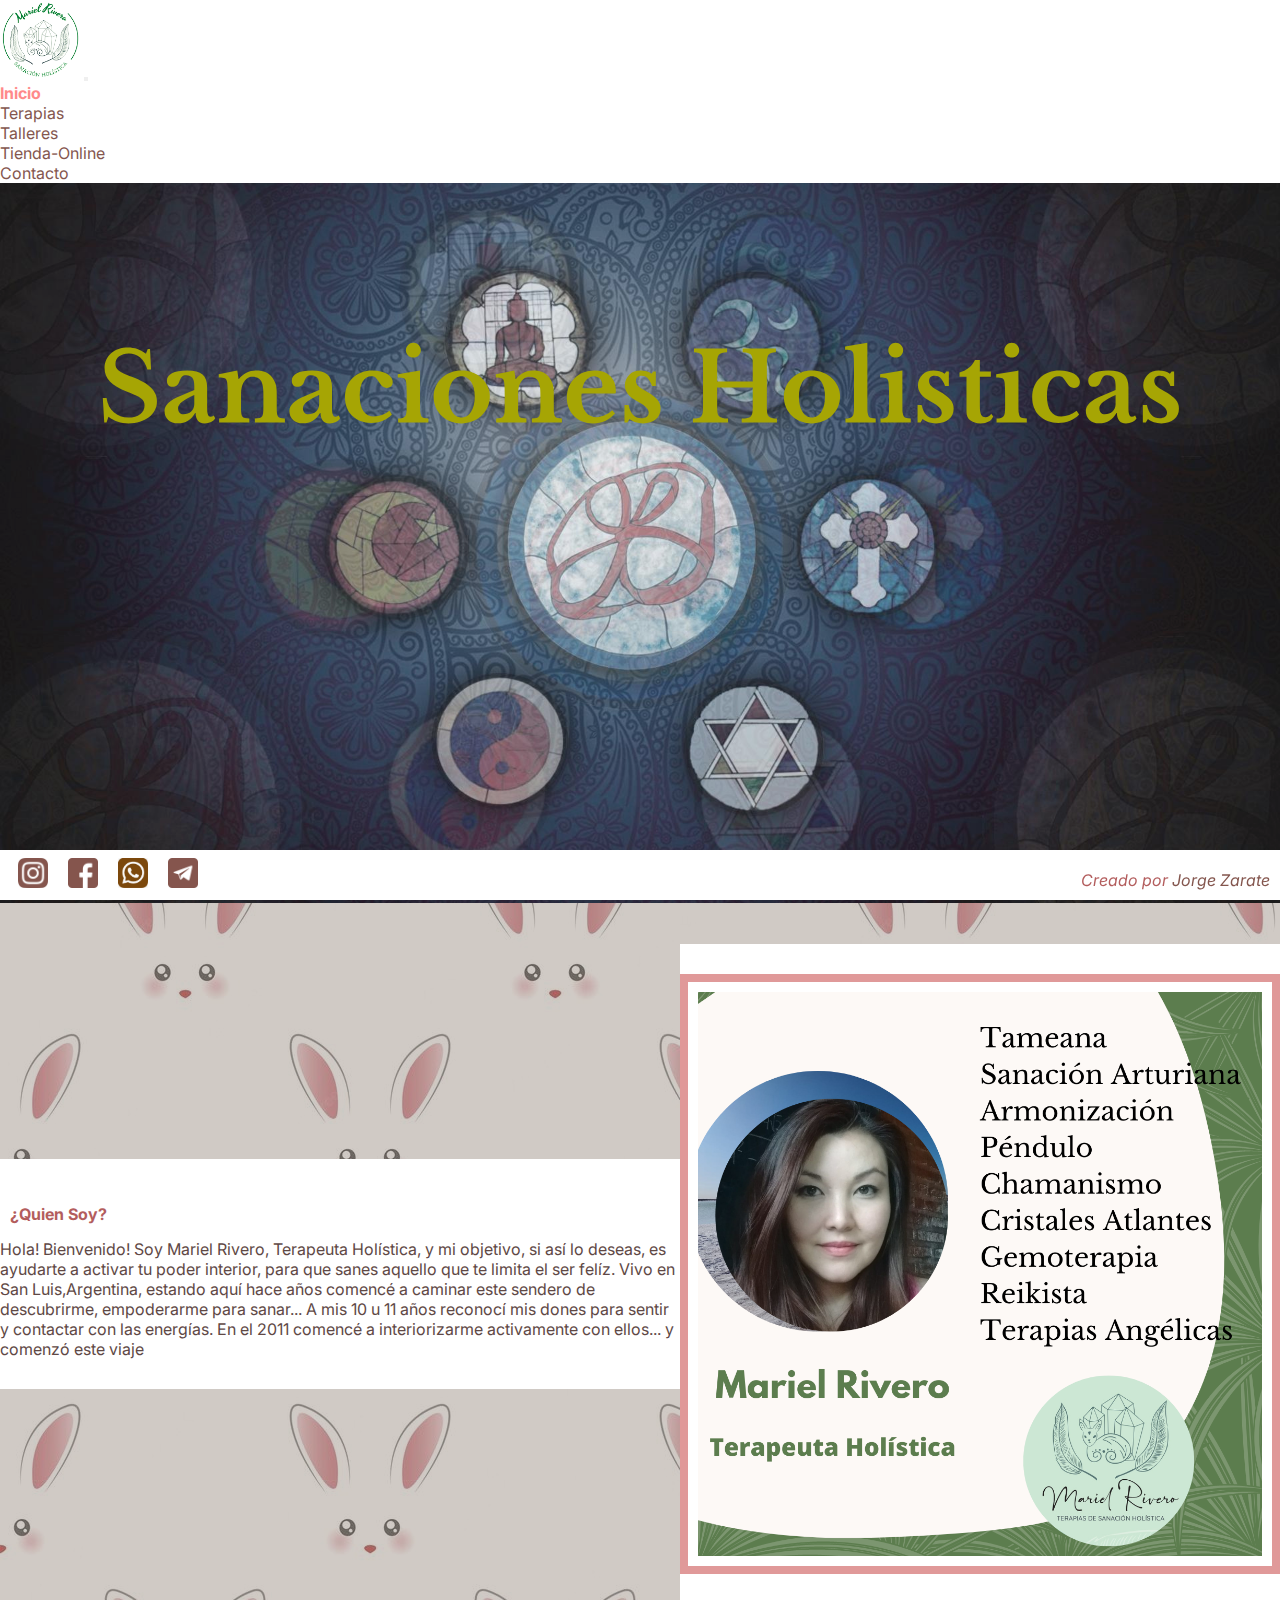
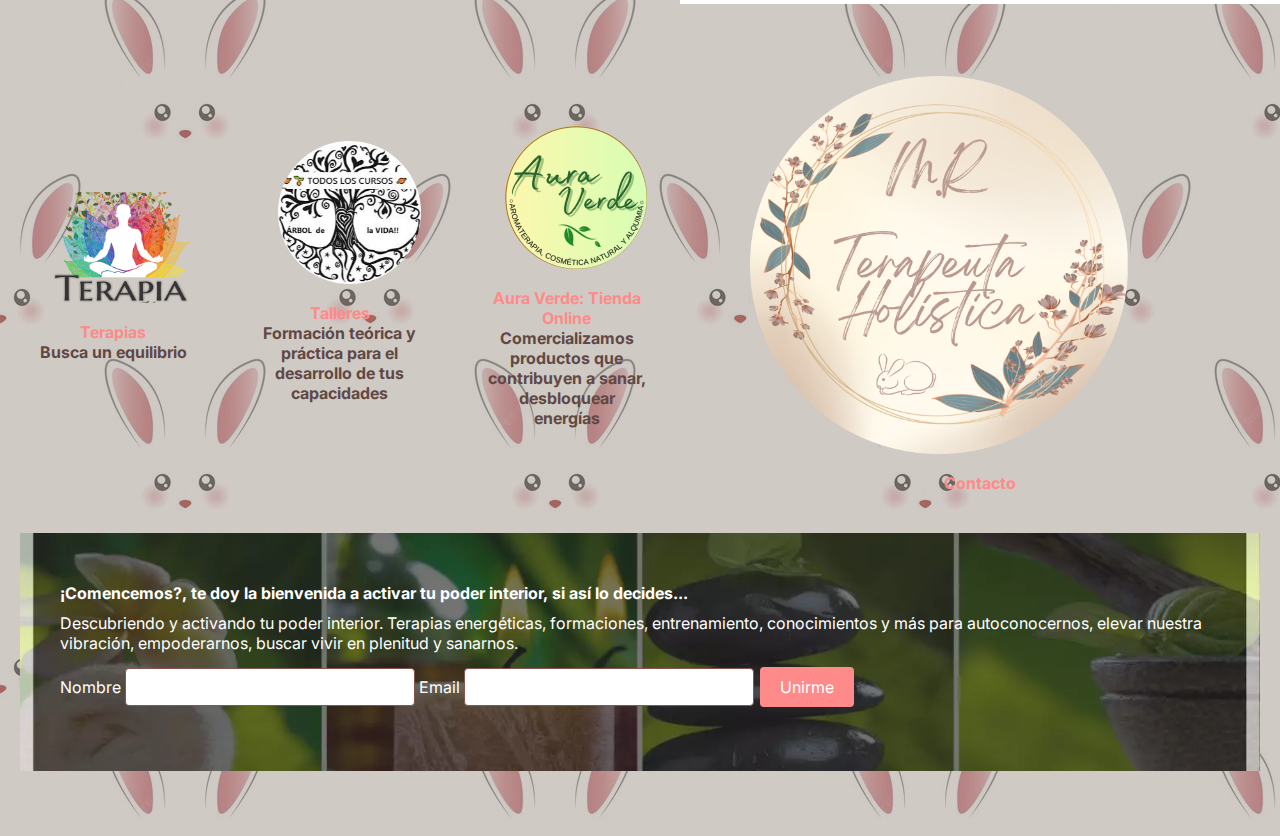
==== commit 1f0620fc: "3 entreg-d" ====
--- a/index.html
+++ b/index.html
@@ -34,16 +34,16 @@
                     <a class="nav-link activo" href="index.html">Inicio</a>
                   </li>
                   <li class="nav-item">
-                    <a class="nav-link" href="paginas/Terapias.html">Terapias</a>
+                    <a class="nav-link" href="paginas/terapias.html">Terapias</a>
                   </li>
                   <li class="nav-item">
-                    <a class="nav-link" href="paginas/Talleres.html">Talleres</a>
+                    <a class="nav-link" href="paginas/talleres.html">Talleres</a>
                   </li>
                   <li class="nav-item">
                     <a class="nav-link" href="paginas/AuraVerde.html">Tienda-Online</a>
                   </li>
                   <li class="nav-item">
-                    <a class="nav-link" href="paginas/Contacto.html">Contacto</a>
+                    <a class="nav-link" href="paginas/contacto.html">Contacto</a>
                   </li>
                 </ul>
               </div>
@@ -86,8 +86,8 @@
 
             <div class="grid_seccion1">
 
-              <a href="paginas/Terapias.html">
-                <img class="icono-secciones" src="imagenes/terapias.png" alt="Illustración flor de loto y silueta de persona meditando">
+              <a href="paginas/terapias.html">
+                <img class="icono-secciones" src="imagenes/Terapias.webp" alt="Illustración flor de loto y silueta de persona meditando">
                 <h5>Terapias</h5>
               </a>
 
@@ -97,7 +97,7 @@
 
             <div class="grid_seccion2">
 
-              <a href="paginas/Talleres.html">
+              <a href="paginas/talleres.html">
                 <img class="icono-secciones" src="imagenes/Talleres.png" alt="Illustración arbol de la vida">
                 <h5>Talleres</h5>
               </a>
@@ -119,7 +119,7 @@
 
               <div class="grid_seccion4">
             
-              <a href="paginas/Contacto.html">
+              <a href="paginas/contacto.html">
                 <img class="icono-secciones" src="imagenes/MR-modified.png" alt="Illustración de un hombre realizando actividad física">
                 <h5>Contacto</h5>
               </a>
